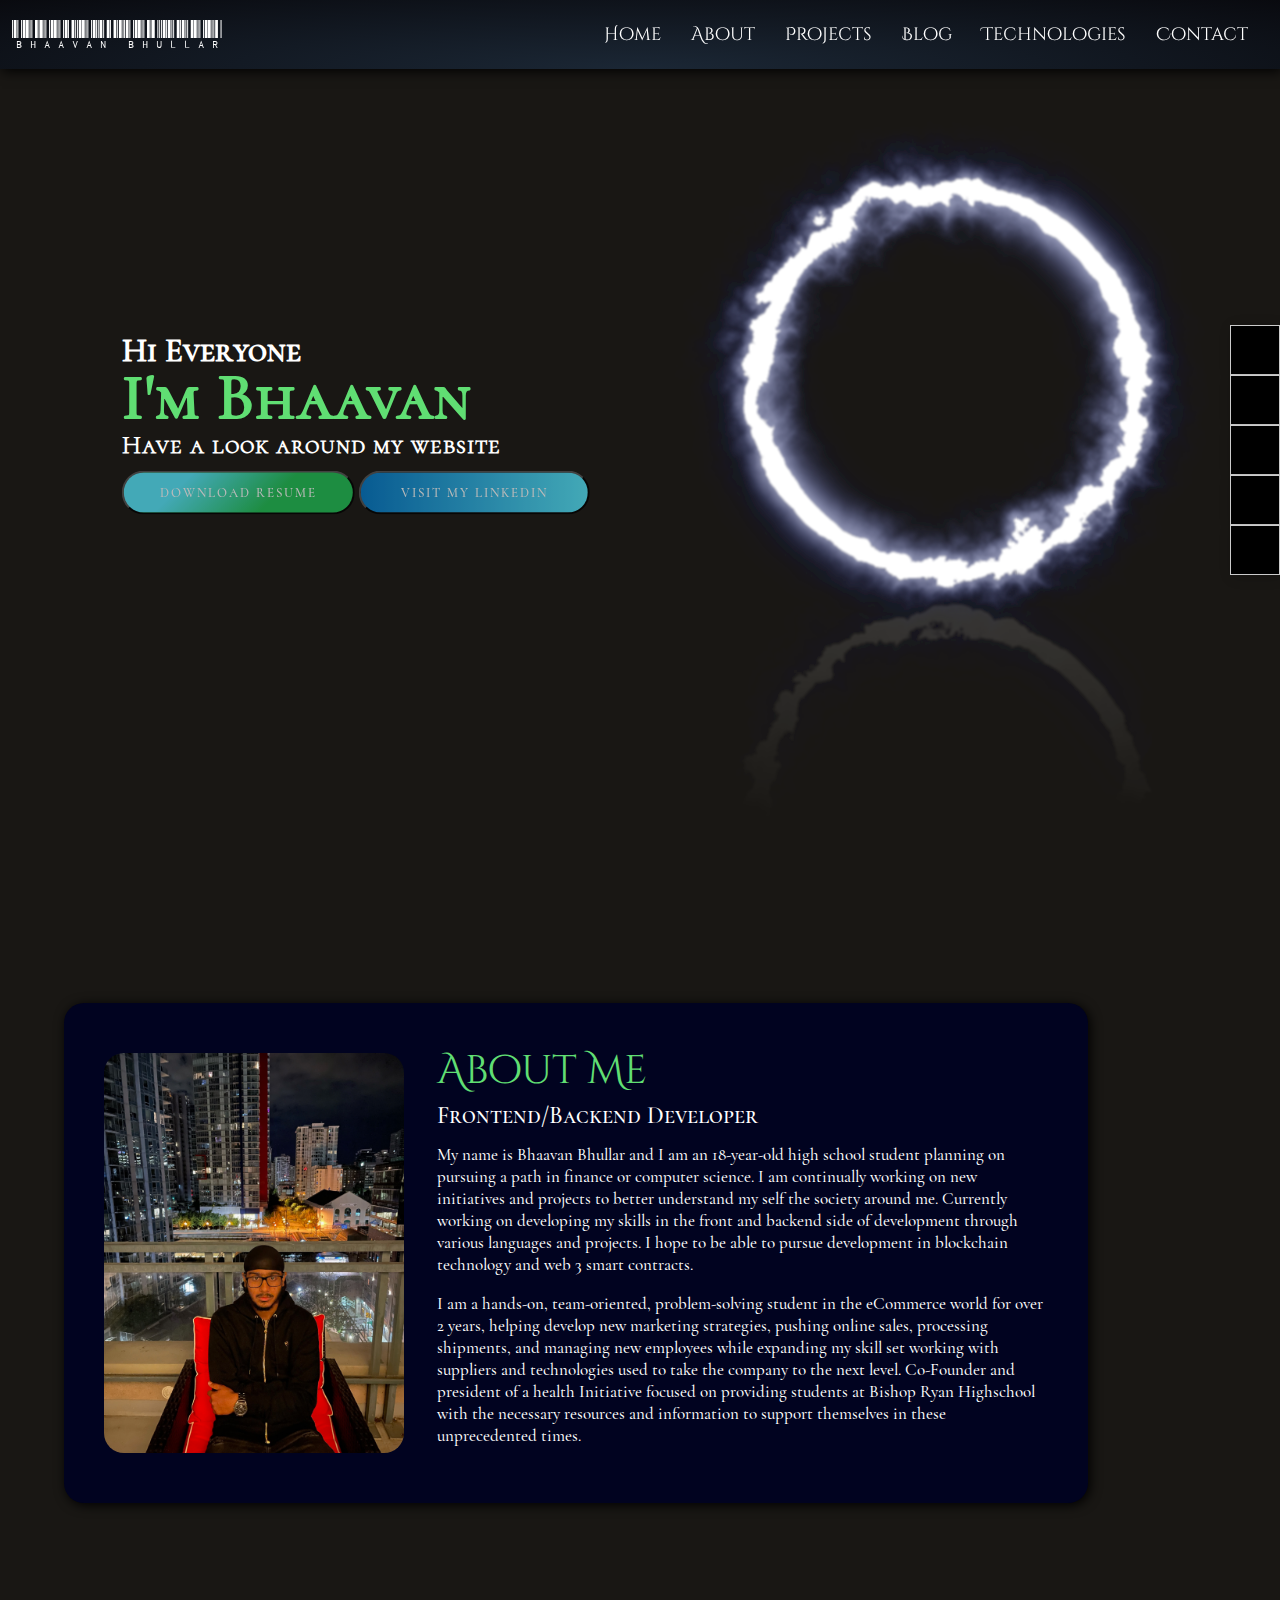
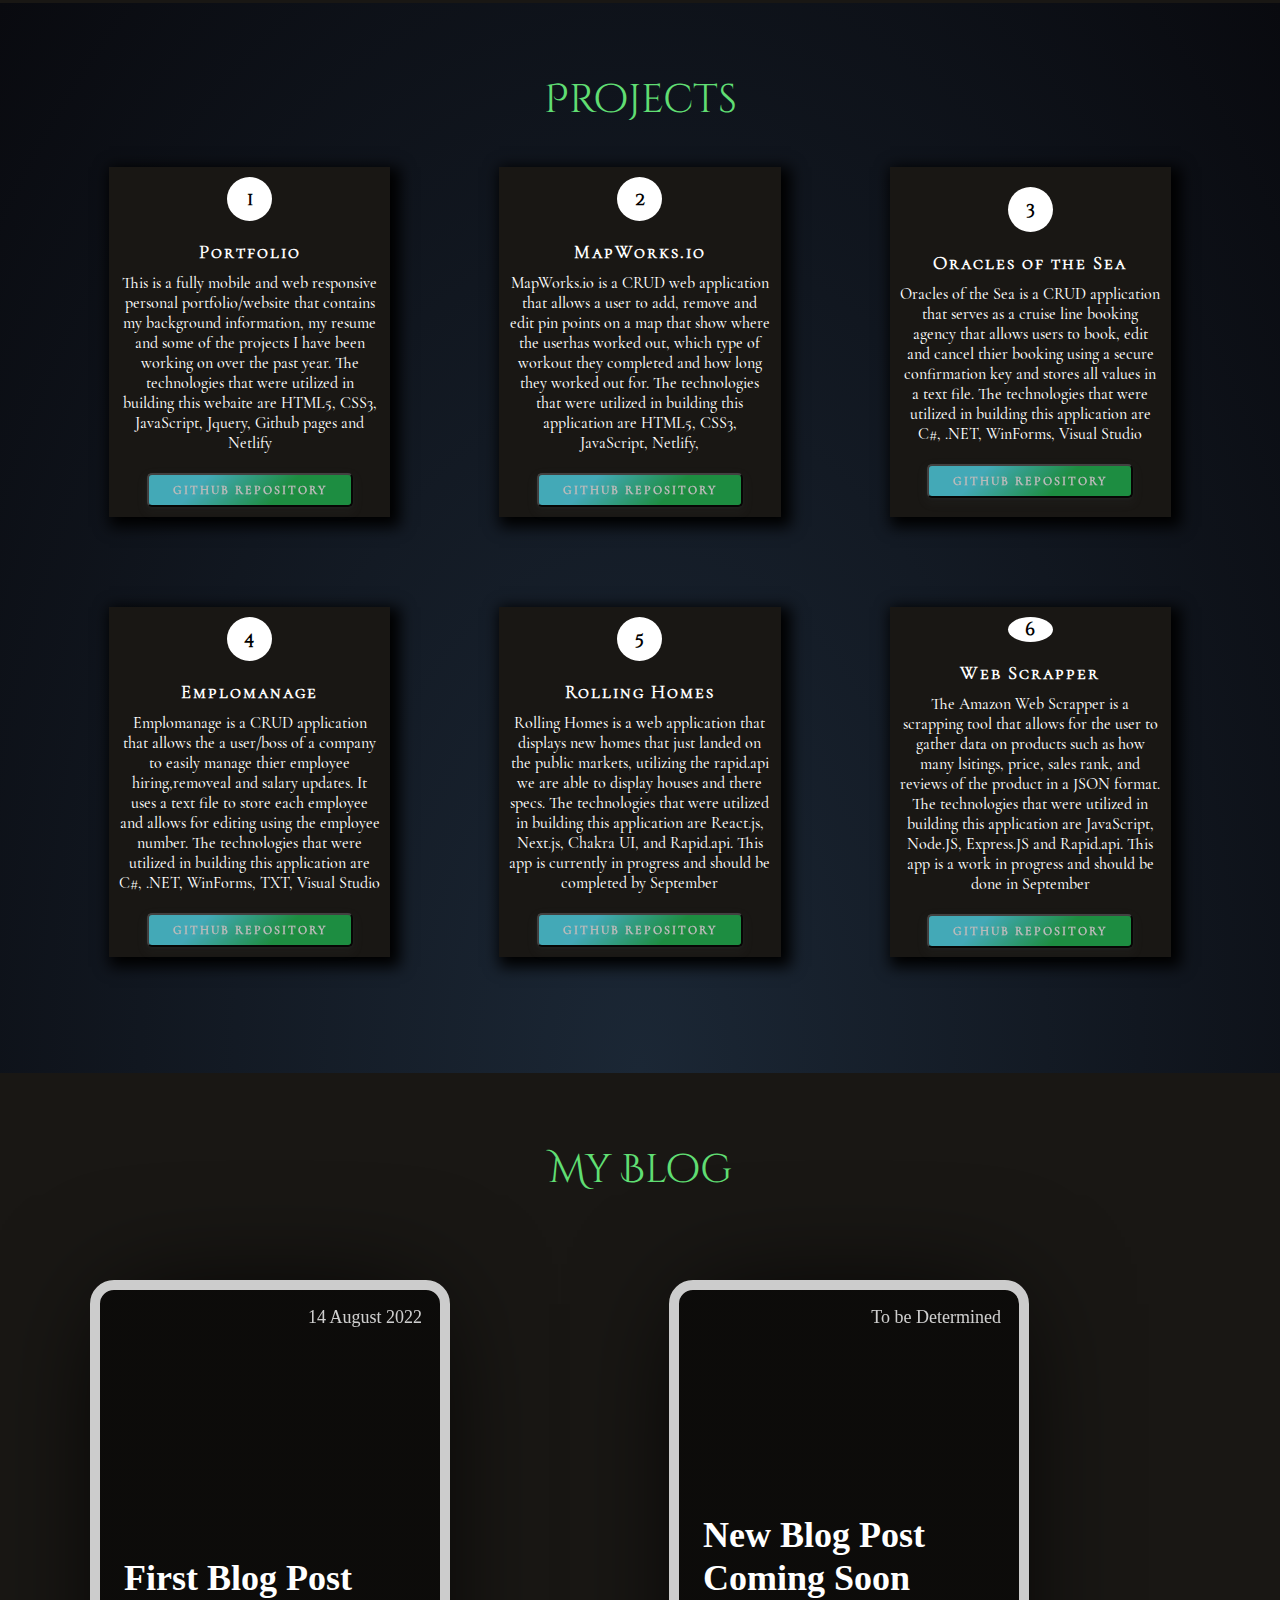
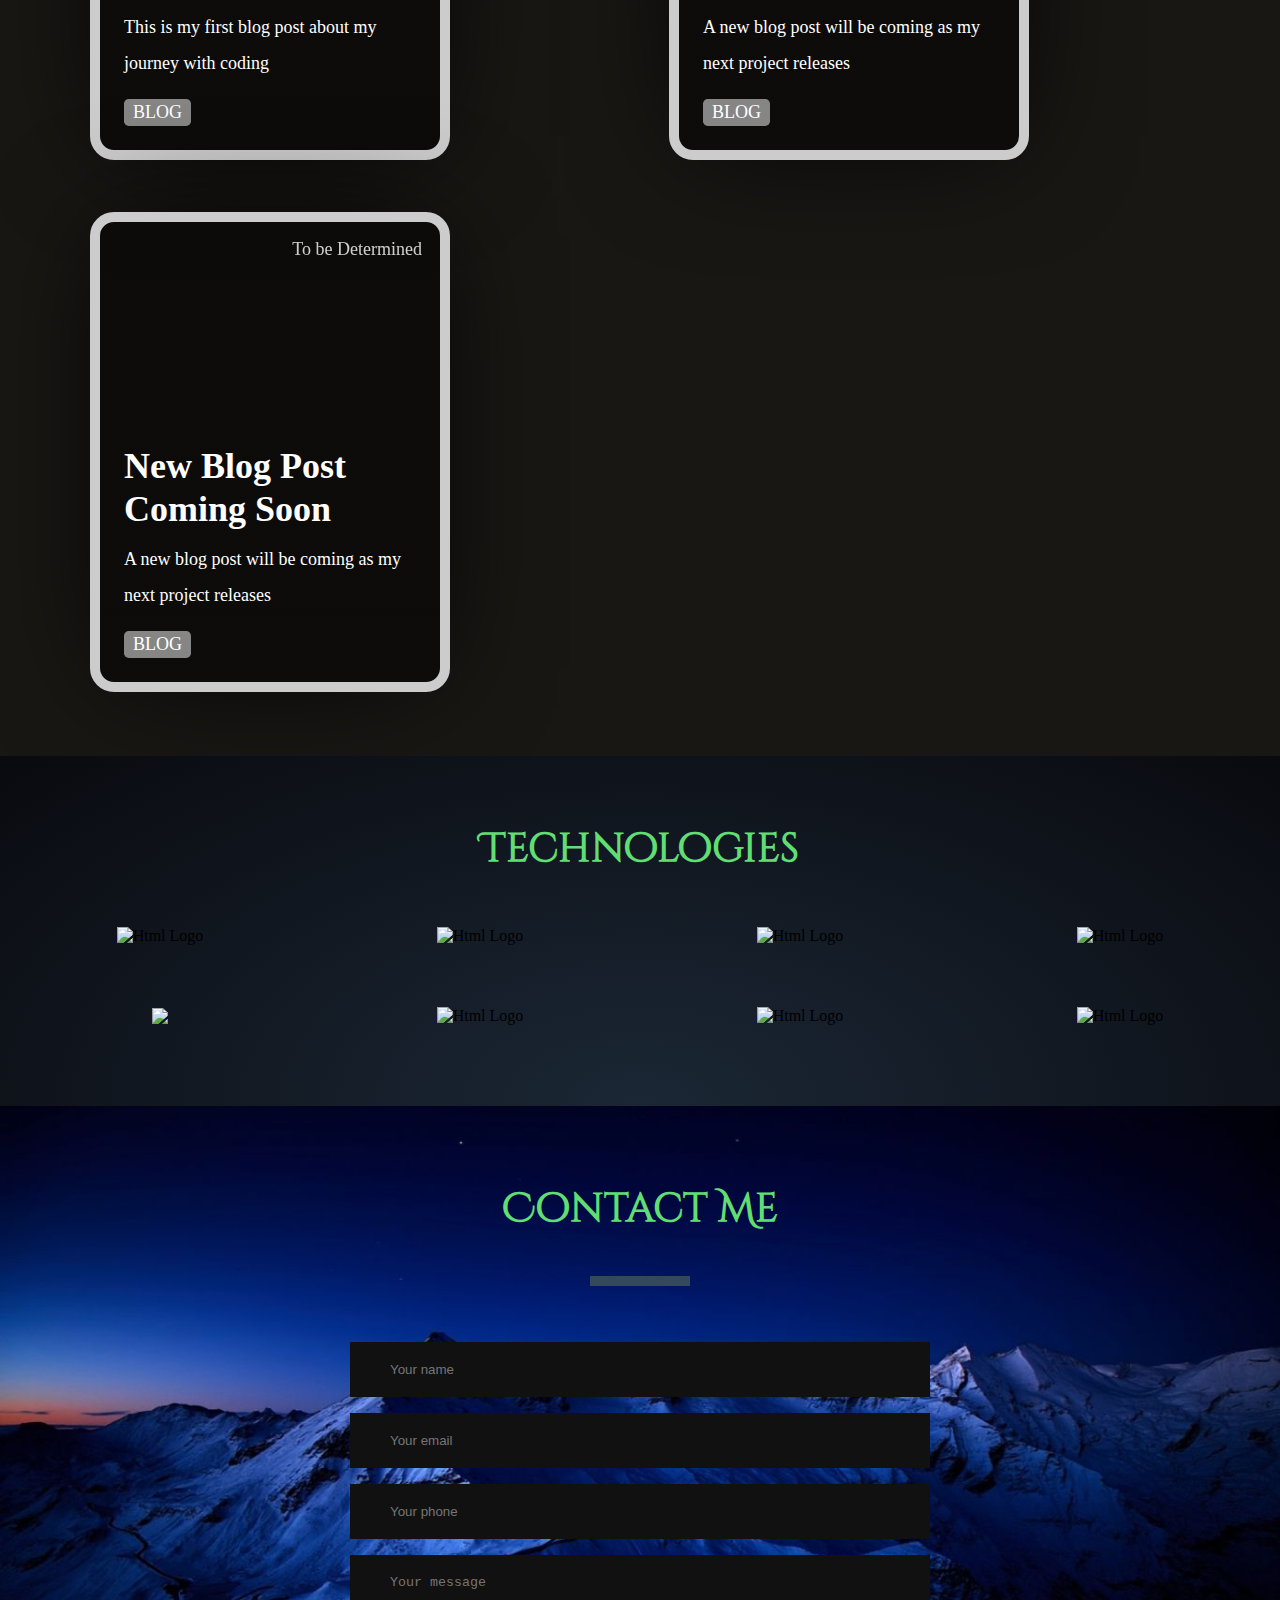
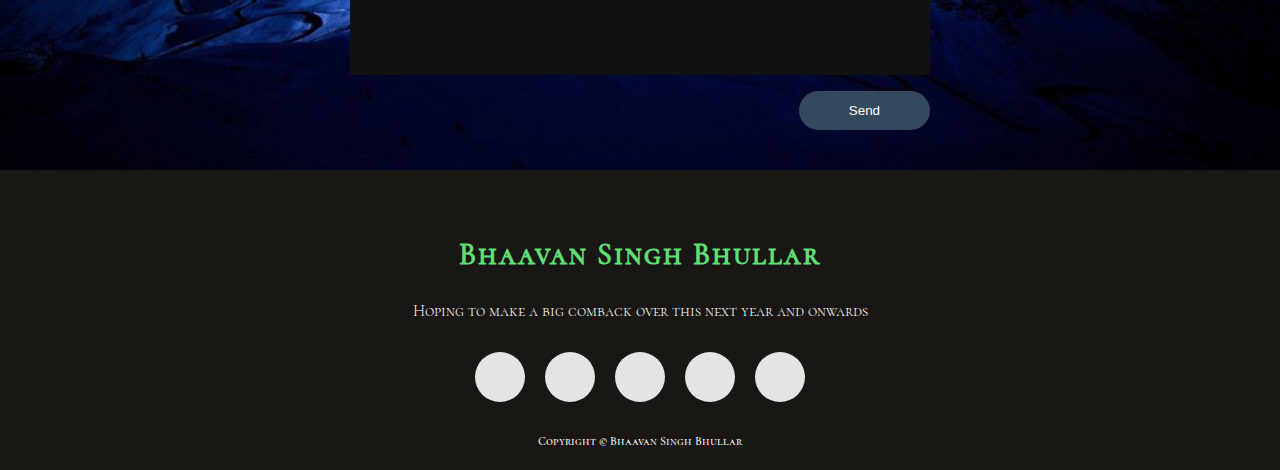
==== index.html @ 711f9aee "Add files via upload" ====
<!DOCTYPE html>
<html lang="en"> 
    <head>
        <meta charset="utf-8">
        <meta http-equiv="X-UA-Compatible" content="IE-edge">
        <meta name="viewport" content="width=device-width, intial-scale=1.0">
        <title>Personal Portfolio</title>
        <link rel="stylesheet"  href="style.css">
        <script src="https://kit.fontawesome.com/c8e4d183c2.js"
            crossorigin="anonymous">
        </script>
    </head>

    <body>
            <section id="main" class= "mainpage">
                <nav class="header-nav-bar">
                    <a href="#" class="Headname">Bhaavan Bhullar</a>
                    <ul>
                        <li class="header-home"><a href="#main">Home</a></li>
                        <li class="header-About"><a href="#aboutme2">About</a></li>
                        <li class="header-projects"><a href="#projects">Projects</a></li>
                        <li class="blog"><a href="#blog-header">Blog</a></li>
                        <li class="header-contact"><a href="#languages">Technologies</a></li>
                        <li class="header-contact"><a href="#contact">Contact</a></li> 
                        
                    </ul>
                    <div class="toggle"></div>
                    
                </nav>
            <div class="headpage_background">
                <div class="text-container">
                    <p>Hi Everyone</p>
                    <p>I'm Bhaavan</p>
                    <p>Have a look around my website</p>
                    <a href=https://drive.google.com/file/d/1iD_kU_fPVTwkPxlIpNM1AI8A-RPRVM4U/view?usp target="_blank"><button class="resume-button">Download Resume</button></a>
                    <a href="https://www.linkedin.com/in/bhaavan-bhullar/" target="_blank"><button class="ecommerce">Visit My Linkedin</button></a>
                    <script type="text/javascript">
                        const buttons = document.querySelectorAll('ecommerce');
                        buttons.forEach(btn=>{
                            btn.addEventListener('click', function(e){
                                let x = e.clientX-e.target.offsetLeft;
                                let y = e.clientY-e.target.offsetTop;

                                let ripples = document.createElement('span');
                                ripples.style.left = x + 'px';
                                ripples.style.top = y + 'px';
                                this.appendChild(ripples);

                                setTimeout(() => {
                                ripples.remove()
                                },1000);
                            })
                        })
                    </script>
                </div>
            </div>
                <div class="ringoffire">
                    <div class="circle"></div>
                    <svg>
                        <filter id="wavy">
                            <feTurbulence x="0" y="0" baseFrequency="0.009" numOctaves="5" seed="2">
                                <animate attributeName= "baseFrequency" dur="60s" values="0.02;0.005;0.02" repeatCount="indefinite">
                            </feTurbulence>
                            <feDisplacementMap in="SourceGraphic" scale="30"></feDisplacementMap>
                        </filter>
                    </svg>
                </div>
            </section>
            <div id="aboutme2">
            <div id="aboutme" class="about-me-background">
                <div class="about-me-container">
                    <img class="personal-picture" src="pictures/About_Me_Picture.JPG">
                    <div class="about-me-text">
                        <p class="about-me-heading">About Me</p>
                        <p class="about-me-subheading">Frontend/Backend Developer</p>
                        <p class="about-me-text">My name is Bhaavan Bhullar and I am an 18-year-old high school student planning on pursuing a path in finance or computer science. I am continually working on new initiatives and projects to better understand my self the society around me. Currently working on developing my skills in the front and backend side of development through various languages and projects. I hope to be able to pursue development in blockchain technology and web 3 smart contracts.</p>
                        <p class="about-me-2">I am a hands-on, team-oriented, problem-solving student in the eCommerce world for over 2 years, helping develop new marketing strategies, pushing online sales, processing shipments, and managing new employees while expanding my skill set working with suppliers and technologies used to take the company to the next level. Co-Founder and president of a health Initiative focused on providing students at Bishop Ryan Highschool with the necessary resources and information to support themselves in these unprecedented times. </p>
                    </div>
                </div>
            </div>
            </div>
            <div id="projects" class="projects-background">
                <div class="projects-header">
                    <p class="projects">Projects</p>
                </div>
                <div class="container-1">
                    <div class="box-1">
                        <span>1</span>
                        <h3>Portfolio</h3>
                        <p>This is a fully mobile and web responsive personal portfolio/website that contains my background information, my resume and some of the projects I have been working on over the past year. The technologies that were utilized in building this webaite are HTML5, CSS3, JavaScript, Jquery, Github pages and Netlify</p>
                        <a href="https://github.com/Bhaavansi/BhaavanSingh" target="_blank"><button class="github-projects">Github Repository</button></a>
                    </div>
                    <div class="box-1">
                        <span>2</span>
                        <h3>MapWorks.io</h3>
                        <p>MapWorks.io is a CRUD web application that allows a user to add, remove and edit pin points on a map that show where the userhas worked out, which type of workout they completed and how long they worked out for. The technologies that were utilized in building this application are HTML5, CSS3, JavaScript, Netlify,</p>
                        <a href="https://github.com/Bhaavansi" target="_blank"><button class="github-projects">Github Repository</button></a>
                    </div>
                    <div class="box-1">
                        <span>3</span>
                        <h3>Oracles of the Sea</h3>
                        <p>Oracles of the Sea is a CRUD application that serves as a cruise line booking agency that allows users to book, edit and cancel thier booking using a secure confirmation key and stores all values in a text file. The technologies that were utilized in building this application are C#, .NET, WinForms, Visual Studio </p>
                        <a href="https://github.com/Bhaavansi/Cruise-Line-booking-agency" target="_blank"><button class="github-projects">Github Repository</button></a>
                    </div>
                </div>
                <div class="container-2">
                    <div class="box-2">
                        <span>4</span>
                        <h3>Emplomanage</h3>
                        <p>Emplomanage is a CRUD application that allows the a user/boss of a company to easily manage thier employee hiring,removeal and salary updates. It uses a text file to store each employee and allows for editing using the employee number. The technologies that were utilized in building this application are C#, .NET, WinForms, TXT, Visual Studio  </p>
                        <a href="https://github.com/Bhaavansi/EmploManage" target="_blank"><button class="github-projects">Github Repository</button></a>
                    </div>
                    <div class="box-2">
                        <span>5</span>
                        <h3>Rolling Homes</h3>
                            <p>Rolling Homes is a web application that displays new homes that just landed on the public markets, utilizing the rapid.api we are able to display houses and there specs. The technologies that were utilized in building this application are React.js, Next.js, Chakra UI, and Rapid.api. This app is currently in progress and should be completed by September  </p>
                        <a href="https://github.com/Bhaavansi" target="_blank"><button class="github-projects">Github Repository</button></a>
                    </div>
                    <div class="box-2">
                        <span>6</span>
                        <h3>Web Scrapper</h3>
                        <p>The Amazon Web Scrapper is a scrapping tool that allows for the user to gather data on products such as how many lsitings, price, sales rank, and reviews of the product in a JSON format. The technologies that were utilized in building this application are JavaScript, Node.JS, Express.JS and Rapid.api. This app is a work in progress and should be done in September  </p>
                        <a href="https://github.com/Bhaavansi" target="_blank"><button class="github-projects">Github Repository</button></a>
                    </div>
                </div>
            </div>

            <div class="cards-title">
                <p class="cards-header" id="blog-header">My Blog</p>
            </div>
            <section class="cards-wrapper">
                <div class="card-grid-space">
                  <div class="num"></div>
                  <a class="card" href="pages/Blog.html" target="_blank" style="--bg-img: url(https://images1-focus-opensocial.googleusercontent.com/gadgets/proxy?container=focus&resize_w=1500&url=https://codetheweb.blog/assets/img/posts/html-syntax/cover.jpg)">
                    <div>
                      <h1>First Blog Post</h1>
                      <p>This is my first blog post about my journey with coding</p>
                      <div class="date">14 August 2022</div>
                      <div class="tags">
                        <div class="tag">BLOG</div>
                      </div>
                    </div>
                  </a>
                </div>
                <div class="card-grid-space">
                  <div class="num"></div>
                  <a class="card" href="pages/Blog.html" target="_blank" style="--bg-img: url('https://images1-focus-opensocial.googleusercontent.com/gadgets/proxy?container=focus&resize_w=1500&url=https://codetheweb.blog/assets/img/posts/basic-types-of-html-tags/cover.jpg')">
                    <div>
                      <h1>New Blog Post Coming Soon</h1>
                      <p>A new blog post will be coming as my next project releases</p>
                      <div class="date">To be Determined</div>
                      <div class="tags">
                        <div class="tag">BLOG</div>
                      </div>
                    </div>
                  </a>
                </div>
                <div class="card-grid-space">
                  <div class="num"></div>
                  <a class="card" href="pages/Blog.html" target="_blank" style="--bg-img: url('https://images1-focus-opensocial.googleusercontent.com/gadgets/proxy?container=focus&resize_w=1500&url=https://codetheweb.blog/assets/img/posts/links-images-about-file-paths/cover.jpg')">
                    <div>
                      <h1>New Blog Post Coming Soon</h1>
                      <p>A new blog post will be coming as my next project releases</p>
                      <div class="date">To be Determined</div>
                      <div class="tags">
                        <div class="tag">BLOG</div>
                      </div>
                    </div>
                  </a>
                </div>
                <!-- https://images.unsplash.com/photo-1520839090488-4a6c211e2f94?ixlib=rb-0.3.5&ixid=eyJhcHBfaWQiOjEyMDd9&s=38951b8650067840307cba514b554ba5&auto=format&fit=crop&w=1350&q=80 -->
                
            </section>
           
            <section id="languages"> 
                <div class="container">
                    <div class="row">
                        <h1 class="section_title">Technologies</h1>
                        <div class="language_list">
                            <div class="language">
                                <figure class="language_img_wrapper">
                                    <img src="https://upload.wikimedia.org/wikipedia/commons/thumb/3/38/HTML5_Badge.svg/240px-HTML5_Badge.svg.png" alt="Html Logo" class="language_img">
                                </figure>
                                <span class="language_name">HTML</span>
                            </div>
                            <div class="language">
                                <figure class="language_img_wrapper">
                                    <img src="https://cdn.iconscout.com/icon/free/png-256/css-131-722685.png" alt="Html Logo" class="language_img">
                                </figure>
                                <span class="language_name">CSS</span>
                            </div>
                            <div class="language">
                                <figure class="language_img_wrapper">
                                    <img src="https://cdn.iconscout.com/icon/free/png-256/javascript-1-225993.png" alt="Html Logo" class="language_img">
                                </figure>
                                <span class="language_name">JAVASCRIPT</span>
                            </div>
                            <div class="language">
                                <figure class="language_img_wrapper">
                                    <img src="https://cdn.iconscout.com/icon/free/png-256/react-3-1175109.png" alt="Html Logo" class="language_img">
                                </figure>
                                <span class="language_name">REACT</span>
                            </div>
                            <div class="language">
                                <figure class="language_img_wrapper">
                                    <img src="https://cdn.iconscout.com/icon/free/png-256/python-2-226051.png"class="language_img">
                                </figure>
                                <span class="language_name">PYTHON</span>
                            </div>
                            <div class="language">
                                <figure class="language_img_wrapper">
                                    <img src="https://cdn.iconscout.com/icon/free/png-256/csharp-1-1175241.png" alt="Html Logo" class="language_img">
                                </figure>
                                <span class="language_name">C#</span>
                            </div>
                            <div class="language">
                                <figure class="language_img_wrapper">
                                    <img src="https://cdn.iconscout.com/icon/free/png-256/wordpress-1-226061.png" alt="Html Logo" class="language_img">
                                </figure>
                                <span class="language_name">WORDPRESS</span>
                            </div>
                            <div class="language">
                                <figure class="language_img_wrapper">
                                    <img src="https://cdn.iconscout.com/icon/premium/png-256-thumb/sql-file-2694551-2246328.png" alt="Html Logo" class="language_img">
                                </figure>
                                <span class="language_name">SQL</span>
                            </div>
                        </div>
                    </div>
                </div>
            </section>
            <div id="contact" class="contact-section">
                <h1>Contact Me</h1>
                <div class="border"></div>
                <form class="contact-form"  action="https://formsubmit.co/contactbhaavan@gmail.com" method="POST">
                  <input type="text" class="contact-form-text" name = "Name" placeholder="Your name">
                  <input type="email" class="contact-form-text" name = "Email" placeholder="Your email">
                  <input type="hidden" name="_next" value="https://bhaavansingh.me/pages/thanks.html"><!--------------------------->
                  <input type="text" class="contact-form-text" name = "Phone Number" placeholder="Your phone">
                  <textarea class="contact-form-text" name = "text" placeholder="Your message"></textarea>
                  <button type="submit" class="contact-form-btn" value="Send">Send</button>
                  
                </form>
            </div>
            <footer class="lastsection">
                <p>Bhaavan Singh Bhullar</p>
                <p>Hoping to make a big comback over this next year and onwards</p>

                    <div class="social_icons">
                        <a href="https://www.linkedin.com/in/bhaavan-bhullar-352b4620a/" target="_blank"><i class="fab fa-linkedin"></i></a>
                        <a href="https://github.com/Bhaavansi"target="_blank"><i class="fab fa-github"></i></a>
                        <a href="https://www.instagram.com/bhaavan.si/?hl=en"target="_blank"><i class="fab fa-instagram"></i></a>
                        <a href="https://twitter.com/bhaavan_bhullar"target="_blank"><i class="fab fa-twitter"></i></a>
                        <a href="https://www.facebook.com/Bhaavan.si/"target="_blank"><i class="fab fa-facebook"></i></a>
                    </div>
                    <p class="copyright" >Copyright &copy Bhaavan Singh Bhullar</p>
                    <div class="social">
                        <a href="https://www.linkedin.com/in/bhaavan-bhullar-352b4620a/"target="_blank"><i class="fab fa-linkedin"></i></a>
                        <a href="https://github.com/Bhaavansi"target="_blank"><i class="fab fa-github"></i></a>
                        <a href="https://www.instagram.com/bhaavan.si/?hl=en"target="_blank"><i class="fab fa-instagram"></i></a>
                        <a href="https://twitter.com/bhaavan_bhullar"target="_blank"><i class="fab fa-twitter"></i></a>
                        <a href="https://www.facebook.com/Bhaavan.si/"target="_blank"><i class="fab fa-facebook"></i></a>

                    </div>
            </footer>
            <!-------------jquery------------------->
            <script type="text/javascript" src="jquery.js"></script>
            <script type="text/javascript">
                $(document).ready(function(){
                    $('.toggle').click(function(){
                        $('.toggle').toggleClass('active')
                        $('.header-nav-bar').toggleClass('active')
                    })
                })
            </script>
    </body>


</html>
---- style.css ----
@font-face {
  src: url(fonts/Wallpoet-Regular.ttf);
  font-family: wallpoet;
}
@font-face {
  font-family: libre;
  src: url(fonts/LibreBarcode39Text-Regular.ttf);
}
@font-face {
  font-family: cinzel;
  src: url(fonts/CinzelDecorative-Regular.ttf);
}
@font-face {
  font-family: cormo;
  src: url(fonts/CormorantSC-Medium.ttf);
}
@font-face {
  font-family: cormol;
  src: url(fonts/CormorantSC-Light.ttf);
}
@font-face {
  font-family: cormog;
  src: url(fonts/CormorantGaramond-Medium.ttf);
}
html {
  scroll-behavior: smooth;
}
body {
  margin: 0;
  padding: 0;
  width: 100%;
  overflow-x: hidden;
}

.mainpage {
  width: 100%;
  height: 120vh;
  color: white;
  background-color: rgb(34, 52, 174);
  background-image: linear-gradient(
    315deg,
    rgb(34, 52, 174) 0%,
    rgb(25, 23, 20) 74%
  );
  background-size: 400% 400%;
  position: relative;
  animation: change 7.5s ease-in-out infinite;
}
section {
  position: relative;
}

@keyframes change {
  0% {
    background-position: 0 50%;
  }
  50% {
    background-position: 100% 50%;
  }
  100% {
    background-position: 0% 50%;
  }
}

ul {
  list-style: none;
}

a {
  text-decoration: none;
}

.header-nav-bar {
  display: flex;
  justify-content: space-between;
  align-items: center;
  box-shadow: rgb(0, 0, 0) 2px 2px 12px;
  position: fixed;
  width: 100%;
  z-index: 1;
  background: radial-gradient(
    at center bottom,
    rgb(27, 39, 53) 0%,
    rgb(9, 10, 15) 100%
  );
  padding: 2px;
}

.header-nav-bar ul {
  display: flex;
  padding: 0;
  margin: 0;
}

.header-nav-bar ul li {
  margin-top: 20px;
  margin-bottom: 20px;
  margin-right: 30px;
  font-family: cinzel;
  color: white;
  font-size: 18px;
  font-weight: 100;
  position: relative;
}

.header-nav-bar ul li a {
  color: white;
  transition: 0.5s;
}
.header-nav-bar ul li a:hover {
  color: rgb(96, 222, 115);
}

.header-nav-bar ul li a:before {
  content: "";
  position: absolute;
  top: 0;
  left: 0;
  width: 100%;
  height: 100%;
}
.toggle {
  display: none;
}
.Headname {
  color: white;
  font-family: libre;
  padding-left: 10px;
  font-size: 30px;
}

.headpage_background {
  background-color: white;
}

.text-container p:nth-child(1) {
  font-family: cormo;
  font-size: 33px;
  font-weight: bold;
  color: white;
}

.text-container p:nth-child(2) {
  font-family: cormo;
  font-size: 65px;
  font-weight: bold;
  color: rgb(96, 222, 115);
  letter-spacing: 1px;
}
.text-container p:nth-child(3) {
  font-family: cormol;
  font-size: 25px;
  font-weight: bold;
  color: white;
  letter-spacing: 1px;
}
.text-container p {
  line-height: 2px;
  margin: 45px 0px 25px;
}

.text-container {
  position: absolute;
  left: 15%;
  top: 35%;
  transform: translate(-15%, -35%);
}
.resume-button {
  position: relative;
  color: rgb(255, 255, 255);
  font-family: cormo;
  text-transform: uppercase;
  font-size: 13px;
  letter-spacing: 2px;
  background-color: rgb(32, 191, 85);
  background-image: linear-gradient(
    315deg,
    rgb(32, 191, 85) 35%,
    rgb(85, 231, 252) 74%
  );
  cursor: pointer;
  opacity: 0.7;
  padding: 12px 36px;
  margin: 0px;
  text-decoration: none;
  border-radius: 70px;
  overflow: hidden;
  transition: all 1s ease 0s;
}

.ecommerce {
  position: relative;
  color: rgb(255, 255, 255);
  font-family: cormo;
  text-transform: uppercase;
  font-size: 13px;
  letter-spacing: 2px;
  cursor: pointer;
  opacity: 0.7;
  padding: 12px 40px;
  margin: 0px;
  text-decoration: none;
  border-radius: 70px;
  background: linear-gradient(90deg, rgb(1, 120, 200), rgb(85, 231, 252));
  overflow: hidden;
  transition: all 1s ease 0s;
}
.resume-button:hover {
  opacity: 1;
  transition: all 1.5s ease 0s;
  background: linear-gradient(90deg, rgb(1, 98, 200), rgb(85, 231, 252));
}
.ecommerce:hover {
  opacity: 1;
  background-color: rgb(32, 191, 85);
  background-image: linear-gradient(
    315deg,
    rgb(32, 191, 85) 35%,
    rgb(85, 231, 252) 74%
  );
  transition: all 1.5s ease 0s;
}

@keyframes animate {
  0% {
    width: 0px;
    height: 0px;
    opacity: 0.5;
  }
  100% {
    width: 500px;
    height: 500px;
    opacity: 0;
  }
}
button:active {
  transform: scale(1.1);
}

.ringoffire {
  overflow-x: hidden;
  right: 35%;
  top: 10%;
  transform: translate(50%, 10%);
}

.circle {
  position: relative;
  width: 600px;
  height: 600px;
  filter: url(#wavy) blur(1px);
}

.circle:before {
  content: "";
  position: absolute;
  top: 100px;
  left: 100px;
  right: 100px;
  bottom: 100px;
  box-shadow: rgb(34, 52, 174) 0px 0px 50px, rgb(34, 52, 174) 0px 0px 50px inset;
  -webkit-box-reflect: below 30px
    linear-gradient(transparent, transparent, rgba(0, 0, 0, 0.133));
  border-width: 20px;
  border-style: solid;
  border-color: rgb(255, 255, 255);
  border-image: initial;
  border-radius: 50%;
  animation: 5s linear 0s infinite normal none running animate;
}

.circle:after {
  content: "";
  position: absolute;
  top: 100px;
  left: 100px;
  right: 100px;
  bottom: 100px;
  box-shadow: white 0px 0px 25px, white 0px 0px 35px inset;
  border-width: 20px;
  border-style: solid;
  border-color: rgb(255, 255, 255);
  border-image: initial;
  border-radius: 50%;
}

@keyframes animate {
  0% {
    box-shadow: 0 0 50px #2234ae, inset 0 0 50px #2234ae;
    filter: hue-rotate(0deg);
  }
  20% {
    box-shadow: 0 0 40px #2234ae, inset 0 0 40px #2234ae;
  }
  40% {
    box-shadow: 0 0 60px #2234ae, inset 0 0 60px #2234ae;
  }
  60% {
    box-shadow: 0 0 80px #2234ae, inset 0 0 80px #2234ae;
  }
  80% {
    box-shadow: 0 0 100px #2234ae, inset 0 0 100px #2234ae;
  }
  100% {
    box-shadow: 0 0 50px #2234ae, inset 0 0 50px #2234ae;
    filter: hue-rotate(360deg);
  }
}

svg {
  width: 0%;
  height: 0%;
}

.about-me-background {
  width: 100%;
  height: 600px;
  background: rgb(25, 23, 20);
}

.about-me-container {
  width: 80%;
  height: 500px;
  box-shadow: rgb(0, 0, 0) 2px 2px 12px;
  display: flex;
  position: relative;
  justify-content: space-evenly;
  align-items: center;
  background: rgb(1, 3, 32);
  border-radius: 20px;
  margin: -6% 30% 20px 5%;
}
.personal-picture {
  height: 400px;
  width: 300px;
  border-radius: 20px;
  margin: auto auto auto 40px;
}
@import url("https://fonts.googleapis.com/css2?family=EB+Garamond&display=swap");
.about-me-heading {
  color: rgb(96, 222, 115);
  font-size: 40px;
  line-height: 50%;
  font-family: cinzel;
  margin: 3% 2%;
}

.about-me-subheading {
  color: rgb(255, 255, 255);
  margin-bottom: 0px;
  margin-left: 2%;
  font-size: 24px;
  font-family: cormo;
}

.about-me-text {
  color: white;
  margin-left: 2%;
  padding-right: 0px;
  margin-right: 20px;
  font-size: 17px;
  line-height: 22px;
  font-family: cormog;
}
.about-me-2 {
  color: rgb(255, 255, 255);
  margin-top: 2%;
  margin-left: 2%;
  padding-right: 0px;
  margin-right: 20px;
  font-size: 17px;
  font-family: cormog;
}

.projects-background {
  height: 1070px;
  position: relative;
  margin-bottom: 0%;
  background: radial-gradient(
    at center bottom,
    rgb(27, 39, 53) 0%,
    rgb(9, 10, 15) 100%
  );
  padding: 0%;
}

.projects {
  color: rgb(96, 222, 115);
  margin-top: 0%;
  padding-top: 70px;
  font-family: cinzel;
  font-size: 40px;
  text-align: center;
}
.container-1 {
  display: flex;
  justify-content: space-evenly;
}
.container-1 div {
  color: white;
  padding: 10px;
  background-color: #191714;
  height: 350px;
  box-shadow: 5px 5px 14px 5px rgb(0 0 0);
}
.box-1 {
  width: 22%;
  background-size: cover;
  display: flex;
  align-items: center;
  justify-content: center;
  flex-direction: column;
}
.container-2 {
  display: flex;
  justify-content: space-evenly;
  margin-top: 90px;
}
.container-2 div {
  color: white;
  background-color: rgb(25, 23, 20);
  height: 350px;
  box-shadow: rgb(0, 0, 0) 5px 5px 14px 5px;
  padding: 10px;
}
.box-2 {
  width: 22%;
  display: flex;
  align-items: center;
  justify-content: center;
  flex-direction: column;
}

.box-1 span {
  width: 45px;
  height: 45px;
  font-family: cinzel;
  display: flex;
  justify-content: center;
  align-items: center;
  font-weight: bold;
  font-size: 18px;
  color: black;
  margin-bottom: 10px;
  border-radius: 50%;
  background: white;
}

.box-2 span {
  width: 45px;
  height: 45px;
  font-family: cinzel;
  display: flex;
  justify-content: center;
  align-items: center;
  font-weight: bold;
  font-size: 18px;
  color: black;
  margin-bottom: 10px;
  border-radius: 50%;
  background: white;
}
.box-1 h3 {
  margin-top: 10px;
  font-family: cormol;
  letter-spacing: 2px;
  margin-bottom: 0px;
}
.box-2 h3 {
  margin-top: 10px;
  margin-bottom: 0px;
  font-family: cormol;
  letter-spacing: 2px;
}
.box-1 p {
  font-size: 16px;
  font-family: cormog;
  text-align: center;
  margin: 10px 0px 20px;
}

.box-2 p {
  font-size: 16px;
  font-family: cormog;
  text-align: center;
  margin: 10px 0px 20px;
}
.github-projects {
  align-items: center;
  color: rgb(255, 255, 255);
  text-transform: uppercase;
  font-size: 12px;
  font-family: cormo;
  font-weight: 700;
  letter-spacing: 2px;
  background-color: rgb(32, 191, 85);
  background-image: linear-gradient(
    315deg,
    rgb(32, 191, 85) 35%,
    rgb(85, 231, 252) 74%
  );
  position: relative;
  text-align: center;
  box-sizing: border-box;
  cursor: pointer;
  height: 34px;
  opacity: 0.7;
  padding: 8px 24px;
  margin: 0px;
  text-decoration: none;
  border-radius: 5px;
  transition: all 1s ease 0s;
}

.github-projects:hover {
  color: white;
  opacity: 1;
  background: linear-gradient(90deg, rgb(1, 98, 200), rgb(85, 231, 252));
  transition: all 1.5s ease 0s;
}

.github-projects:active {
  box-shadow: 0 4px 4px 0 rgba(255, 255, 255, 0.3),
    0 8px 12px 6px rgb(60 64 67 / 15%);
  outline: none;
  transition: all ease 0.5s;
}

.github-projects:focus {
  outline: none;
  border: 4px solid white;
}

.github-projects:not(:disabled) {
  box-shadow: rgba(60, 64, 67, 0.3) 0 1px 3px 0,
    rgba(60, 64, 67, 0.15) 0 4px 8px 3px;
}

.github-projects:not(:disabled):hover {
  box-shadow: rgba(60, 64, 67, 0.3) 0 2px 3px 0,
    rgba(60, 64, 67, 0.15) 0 6px 10px 4px;
}

.github-projects:not(:disabled):focus {
  box-shadow: rgba(60, 64, 67, 0.3) 0 1px 3px 0,
    rgba(60, 64, 67, 0.15) 0 4px 8px 3px;
}

.github-projects:not(:disabled):active {
  box-shadow: rgba(60, 64, 67, 0.3) 0 4px 4px 0,
    rgba(60, 64, 67, 0.15) 0 8px 12px 6px;
}

.github-projects:disabled {
  box-shadow: rgba(60, 64, 67, 0.3) 0 1px 3px 0,
    rgba(60, 64, 67, 0.15) 0 4px 8px 3px;
}
/*----------------------------------------------------------------------------------------------------------------------------------------*/
.cards-title {
  background: #191714;
  margin: 0%;
}
.cards-header {
  margin: 0;
  text-align: center;
  color: rgb(96, 222, 115);
  font-family: cinzel;
  font-size: 40px;
  padding-top: 70px;
}

@import url("https://fonts.googleapis.com/css?family=Heebo:400,700|Open+Sans:400,700");

:root {
  --color: #3c3163;
  --transition-time: 0.5s;
}

* {
  box-sizing: border-box;
}

a {
  color: inherit;
}

.cards-wrapper {
  display: grid;
  justify-content: center;
  align-items: center;
  grid-template-columns: 1fr 1fr 1fr;
  grid-gap: 2rem;
  padding: 4rem;
  margin: 0 auto;
  padding-left: 90px;
  background: #191714;
}

.card {
  font-family: "Heebo";
  --bg-filter-opacity: 0.5;
  background-image: linear-gradient(
      rgba(0, 0, 0, var(--bg-filter-opacity)),
      rgba(0, 0, 0, var(--bg-filter-opacity))
    ),
    var(--bg-img);
  height: 20em;
  width: 15em;
  font-size: 1.5em;
  color: white;
  border-radius: 1em;
  padding: 1em;
  /*margin: 2em;*/
  display: flex;
  align-items: flex-end;
  background-size: cover;
  background-position: center;
  box-shadow: 0 0 5em -1em black;
  transition: all, var(--transition-time);
  position: relative;
  overflow: hidden;
  border: 10px solid #ccc;
  text-decoration: none;
}

.card:hover {
  transform: rotate(0);
}

.card h1 {
  margin: 0;
  font-size: 1.5em;
  line-height: 1.2em;
}

.card p {
  font-size: 0.75em;
  font-family: "Open Sans";
  margin-top: 0.5em;
  line-height: 2em;
}

.card .tags {
  display: flex;
}

.card .tags .tag {
  font-size: 0.75em;
  background: rgba(255, 255, 255, 0.5);
  border-radius: 0.3rem;
  padding: 0 0.5em;
  margin-right: 0.5em;
  line-height: 1.5em;
  transition: all, var(--transition-time);
}

.card:hover .tags .tag {
  background: var(--color);
  color: white;
}

.card .date {
  position: absolute;
  top: 0;
  right: 0;
  font-size: 0.75em;
  padding: 1em;
  line-height: 1em;
  opacity: 0.8;
}

.card:before,
.card:after {
  content: "";
  transform: scale(0);
  transform-origin: top left;
  border-radius: 50%;
  position: absolute;
  left: -50%;
  top: -50%;
  z-index: -5;
  transition: all, var(--transition-time);
  transition-timing-function: ease-in-out;
}

.card:before {
  background: #ddd;
  width: 250%;
  height: 250%;
}

.card:after {
  background: white;
  width: 200%;
  height: 200%;
}

.card:hover {
  color: var(--color);
}

.card:hover:before,
.card:hover:after {
  transform: scale(1);
}

.card-grid-space .num {
  font-size: 3em;
  margin-bottom: 1.2rem;
  margin-left: 1rem;
}

.info {
  font-size: 1.2em;
  display: flex;
  padding: 1em 3em;
  height: 3em;
}

.info img {
  height: 3em;
  margin-right: 0.5em;
}

.info h1 {
  font-size: 1em;
  font-weight: normal;
}

/* Starting of the languages stack area */

.section_title {
  text-align: center;
  color: rgb(96, 222, 115);
  font-family: cinzel;
  font-size: 40px;
  margin-top: 20px;
  padding-top: 45px;
  margin-bottom: 20px;
}
.container {
  width: 100%;
  margin-top: 0%;
  padding-top: 1px;
  padding-bottom: 50px;
  background: radial-gradient(
    at center bottom,
    rgb(27, 39, 53) 0%,
    rgb(9, 10, 15) 100%
  );
}
.language_img {
  width: 100%;
  max-width: 1500px;
  transition: all 500ms ease;
}
.language .language_img:hover {
  filter: brightness(80%);
  opacity: 0.86;
  transform: scale(0.9);
}
.language {
  width: 25%;
  display: flex;
  justify-content: center;
  position: relative;
}
.language_name {
  color: white;
  font-size: 20px;
  font-family: cormol;
  position: absolute;
  bottom: 0px;
  transform: scale(0);
  opacity: 0;
  transition: all 400ms ease 0s;
}
.language:hover .language_name {
  transform: scale(1);
  opacity: 1;
}
.language_img_wrapper {
  display: flex;
  justify-content: center;
  align-items: center;
  padding: 15px 16px;
}

.language_list {
  display: flex;
  justify-content: center;
  width: 100%;
  flex-wrap: wrap;
}

.contact-section {
  background: url("pictures/mountains.jpg") no-repeat center;
  background-size: cover;
  padding: 40px 0;
}
.contact-section h1 {
  text-align: center;
  color: rgb(96, 222, 115);
  font-family: cinzel;
  font-size: 40px;
  padding-top: 10px;
}
.border {
  width: 100px;
  height: 10px;
  background: #34495e;
  margin: 40px auto;
}

.contact-form {
  max-width: 600px;
  margin: auto;
  padding: 0 10px;
  overflow: hidden;
}

.contact-form-text {
  display: block;
  width: 100%;
  box-sizing: border-box;
  margin: 16px 0;
  border: 0;
  background: #111;
  padding: 20px 40px;
  outline: none;
  color: #ddd;
  transition: 0.5s;
}
.contact-form-text:focus {
  box-shadow: 0 0 10px 4px #34495e;
}
textarea.contact-form-text {
  resize: none;
  height: 120px;
}
.contact-form-btn {
  float: right;
  border: 0;
  background: #34495e;
  color: #fff;
  padding: 12px 50px;
  border-radius: 20px;
  cursor: pointer;
  transition: 0.5s;
}
.contact-form-btn:hover {
  background: #2980b9;
  cursor: pointer;
}

.lastsection {
  height: 300px;
  background-color: #191714;
  padding-top: 1px;
  display: flex;
  flex-direction: column;
  justify-content: center;
  align-items: center;
  position: relative;
}

.lastsection p:nth-child(1) {
  padding-top: 0%;
  font-size: 30px;
  font-family: cormo;
  font-weight: bold;
  letter-spacing: 2px;
  color: rgb(96, 222, 115);
  line-height: 10px;
}
.lastsection p:nth-child(2) {
  font-size: 16px;
  width: 600px;
  text-align: center;
  color: white;
  font-family: cormol;
  line-height: 10px;
}

.social_icons a {
  width: 50px;
  height: 50px;
  display: flex;
  margin: 20px 10px;
  justify-content: center;
  align-items: center;
  background-color: #e6e3e3;
  border-radius: 50%;
  font-size: 20px;
}
.social_icons {
  display: flex;
}
.social_icons i,
.social i {
  color: black;
}
.social_icons a:hover {
  background-color: #174ea6;
  box-shadow: 2px 2px 12px rgba(0, 0, 0, 0.2);
  transition: all ease 0.5s;
}
.social_icons a:hover i,
.social a:hover i {
  color: #ffffff;
  transition: all ease 0.5s;
}

.copyright {
  color: white;
  font-size: 12px;
  font-family: cormo;
  position: absolute;
  left: 50%;
  bottom: 10px;
  transform: translateX(-50%);
}
.social {
  position: fixed;
  top: 50%;
  right: 0px;
  transform: translateY(-50%);
}
.social a {
  display: flex;
  justify-content: center;
  align-items: center;
  width: 50px;
  height: 50px;
  margin: 0px;
  padding: 0px;
  line-height: 0px;
  background-color: black;
  border: 1px solid #cbcbcb;
  box-shadow: 2px 2px 12px rgba(0, 0, 0, 0.2);
  cursor: pointer;
}
.social a:hover {
  background-color: #174ea6;
  transition: all ease 0.5s;
  cursor: pointer;
}
.social i {
  font-size: 20px;
  color: white;
}
@media (max-width: 1060px) {
  .about-me-container {
    width: 90%;
    border-radius: 10px;
  }
  .personal-picture {
    display: none;
  }
  .about-me-text {
    width: 460px;
    bottom: 50%;
  }
  .about-me-text p:nth-child(1) {
    font-size: 45px;
    padding-bottom: 15px;
  }
  .about-me-text p:nth-child(2) {
    font-size: 17px;
  }
  .about-me-text p:nth-child(3) {
    font-size: 15px;
    width: 460px;
    bottom: 50%;
  }
  .about-me-text p:nth-child(4) {
    font-size: 15px;
  }
}
@media (max-width: 1000px) {
  .html {
    box-sizing: border-box;
  }
  .ringoffire {
    display: none;
  }
  .container-1 {
    height: auto;
    text-align: center;
    padding: 2% 5% 0px;
  }
  .box-1 {
    flex-grow: 1;
    margin: 10px;
  }

  .container-2 {
    height: auto;
    text-align: center;
    padding: 2% 5% 0px;
    margin-top: 50px;
  }
  .box-2 {
    flex-grow: 1;
    margin: 10px;
  }
}

@media (max-width: 950px) {
  .toggle {
    display: block;
  }
  .header-nav-bar ul {
    margin: 0px;
    padding: 0px;
    flex-direction: column;
    background: linear-gradient(315deg, #2234ae 0%, #191714 74%);
    position: fixed;
    left: 0;
    top: 0;
    width: 100%;
    height: 100vh;
    box-sizing: border-box;
    display: flex;
    justify-content: center;
    align-items: center;
    z-index: 1;
    display: none;
  }

  .Headname {
    margin: 8px;
  }
  .toggle:hover {
    cursor: pointer;
  }
  .toggle:before {
    content: "\f0c9";
    font-family: fontAwesome;
    line-height: 30px;
    z-index: 1;
    margin: 30px;
    color: white;
  }
  .toggle.active::before {
    content: "\f00d";
    position: fixed;
    right: 6px;
    top: -18px;
  }
  .header-nav-bar.active ul {
    display: flex !important;
  }
}
@media (max-width: 880px) {
  .box-1 span {
    width: 35px;
    height: 35px;
    font-size: 16px;
  }
  .box-1 h3 {
    font-size: 18px;
  }
  .box-1 p {
    font-size: 14px;
  }
  .box-2 span {
    width: 35px;
    height: 35px;
    font-size: 16px;
  }
  .box-2 h3 {
    font-size: 18px;
  }
  .box-2 p {
    font-size: 14px;
  }
  .github-projects {
    font-size: 10px;
  }
}
@media (max-width: 800px) {
  .language {
    width: calc(100% / 3);
  }
}
@media (max-width: 770px) {
  .box-1 span {
    width: 35px;
    height: 35px;
    font-size: 14px;
  }
  .box-1 h3 {
    font-size: 16px;
  }
  .box-1 p {
    font-size: 12px;
  }
  .box-2 span {
    width: 35px;
    height: 35px;
    font-size: 14px;
  }
  .box-2 h3 {
    font-size: 16px;
  }
  .box-2 p {
    font-size: 12px;
  }
  .github-projects {
    font-size: 8px;
  }
}

@media (max-width: 760px) {
  .about-me-container {
    top: 0px;
    width: 100%;
    align-items: center;
  }
}
@media (max-width: 780px) {
  .text-container {
    top: 35%;
    left: 30%;
  }
  .text-container p:nth-child(2) {
    line-height: 60px;
    margin: 0%;
    padding: 0%;
  }
  .text-container p:nth-child(3) {
    line-height: 30px;
    padding-top: 0%;
    margin-top: 5px;
  }
  .resume-button {
    margin-bottom: 15px;
  }
  .ecommerce {
    margin-left: 0px;
  }
}
@media (max-width: 605px) {
  .box-1 span {
    width: 32px;
    height: 32px;
    font-size: 12px;
  }
  .box-1 h3 {
    font-size: 14px;
  }
  .box-1 p {
    font-size: 10px;
  }
  .box-2 span {
    width: 32px;
    height: 32px;
    font-size: 12px;
  }
  .box-2 h3 {
    font-size: 14px;
  }
  .box-2 p {
    font-size: 10px;
  }
  .github-projects {
    font-size: 8px;
  }
  .language_name {
    font-size: 16px;
  }
}
@media (max-width: 580px) {
  .about-me-text p:nth-child(3) {
    font-size: 15px;
    width: 440px;
  }
  .about-me-text p:nth-child(4) {
    font-size: 15px;
  }
}

@media screen and (max-width: 1285px) {
  .cards-wrapper {
    grid-template-columns: 1fr 1fr;
  }
}

@media screen and (max-width: 900px) {
  .cards-wrapper {
    grid-template-columns: 1fr;
    grid-gap: 2rem;
  }
  .info {
    justify-content: center;
  }
  .card-grid-space .num {
    margin-left: 0;
    text-align: center;
  }
}

@media screen and (max-width: 500px) {
  .cards-wrapper {
    padding: 4rem 2rem;
  }
  .card {
    max-width: calc(100vw - 4rem);
  }
}

@media screen and (max-width: 450px) {
  .info {
    display: block;
    text-align: center;
  }
  .info h1 {
    margin: 0;
  }
}
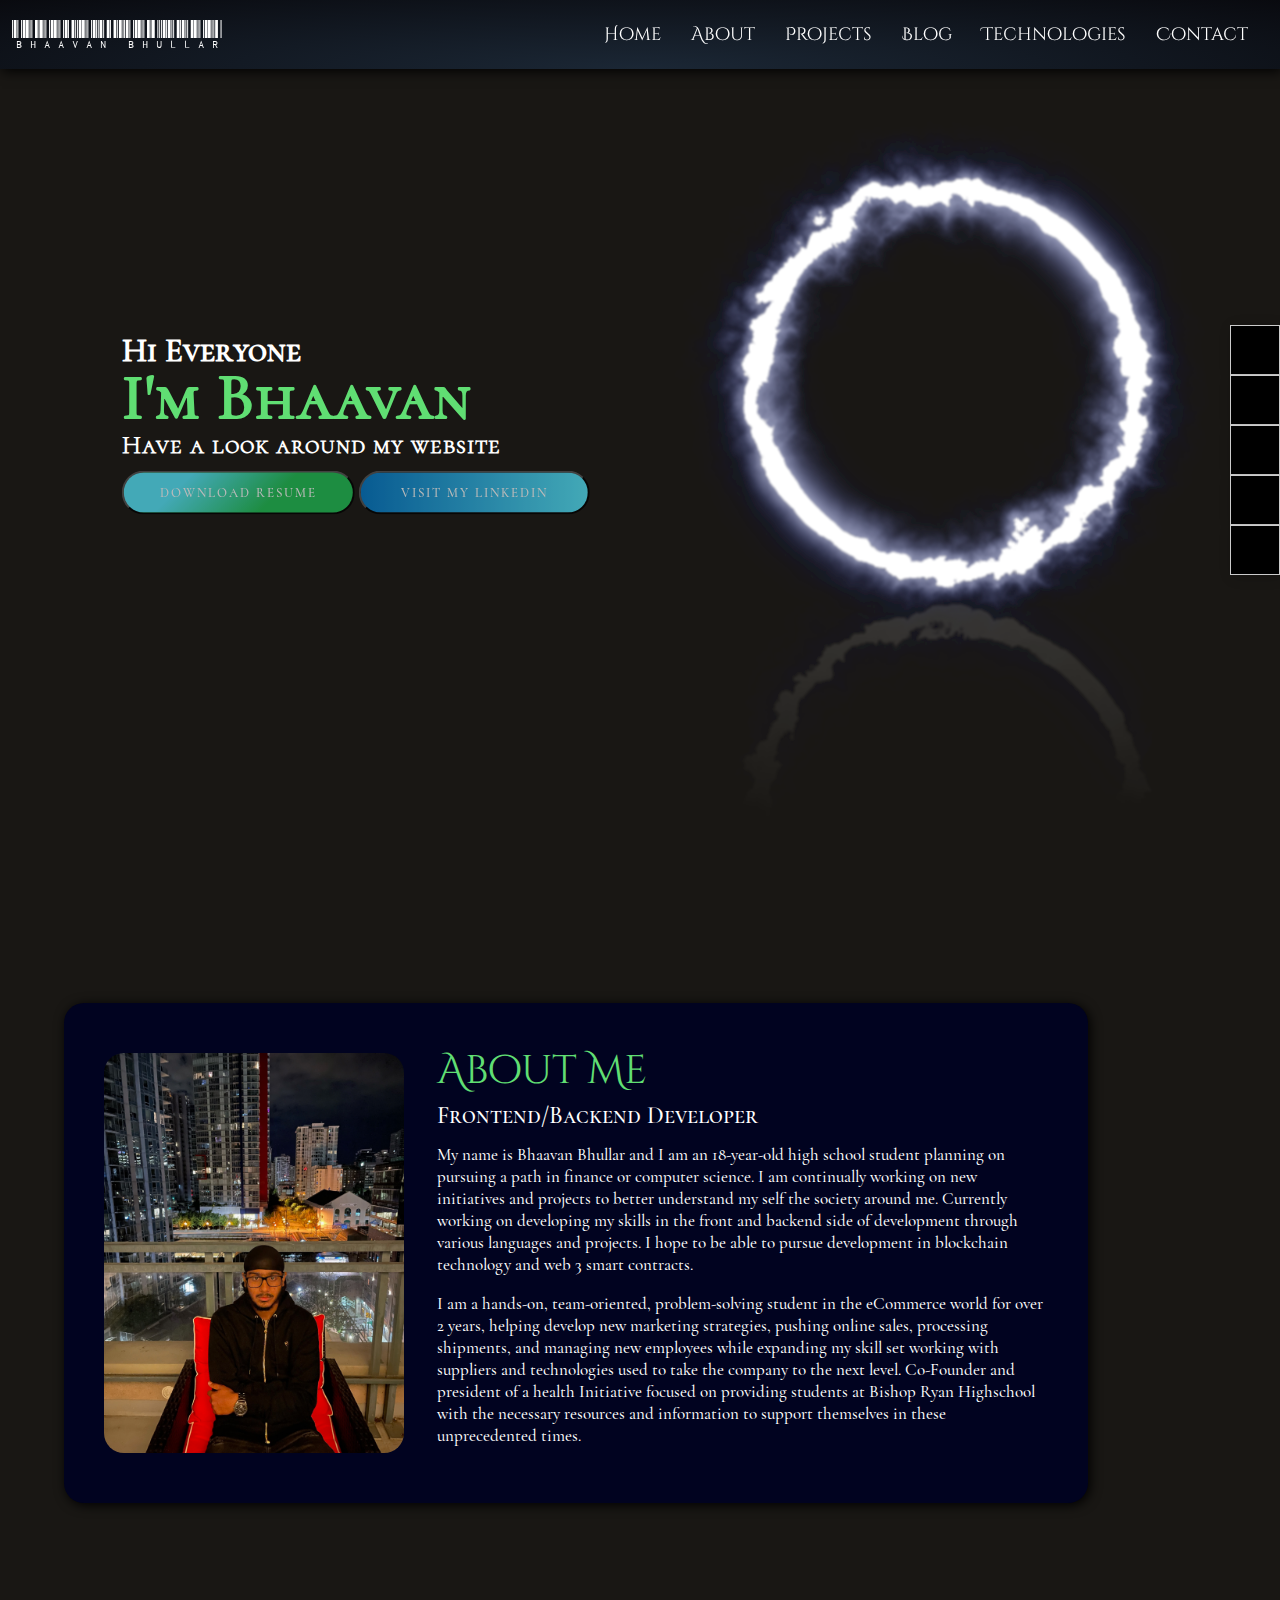
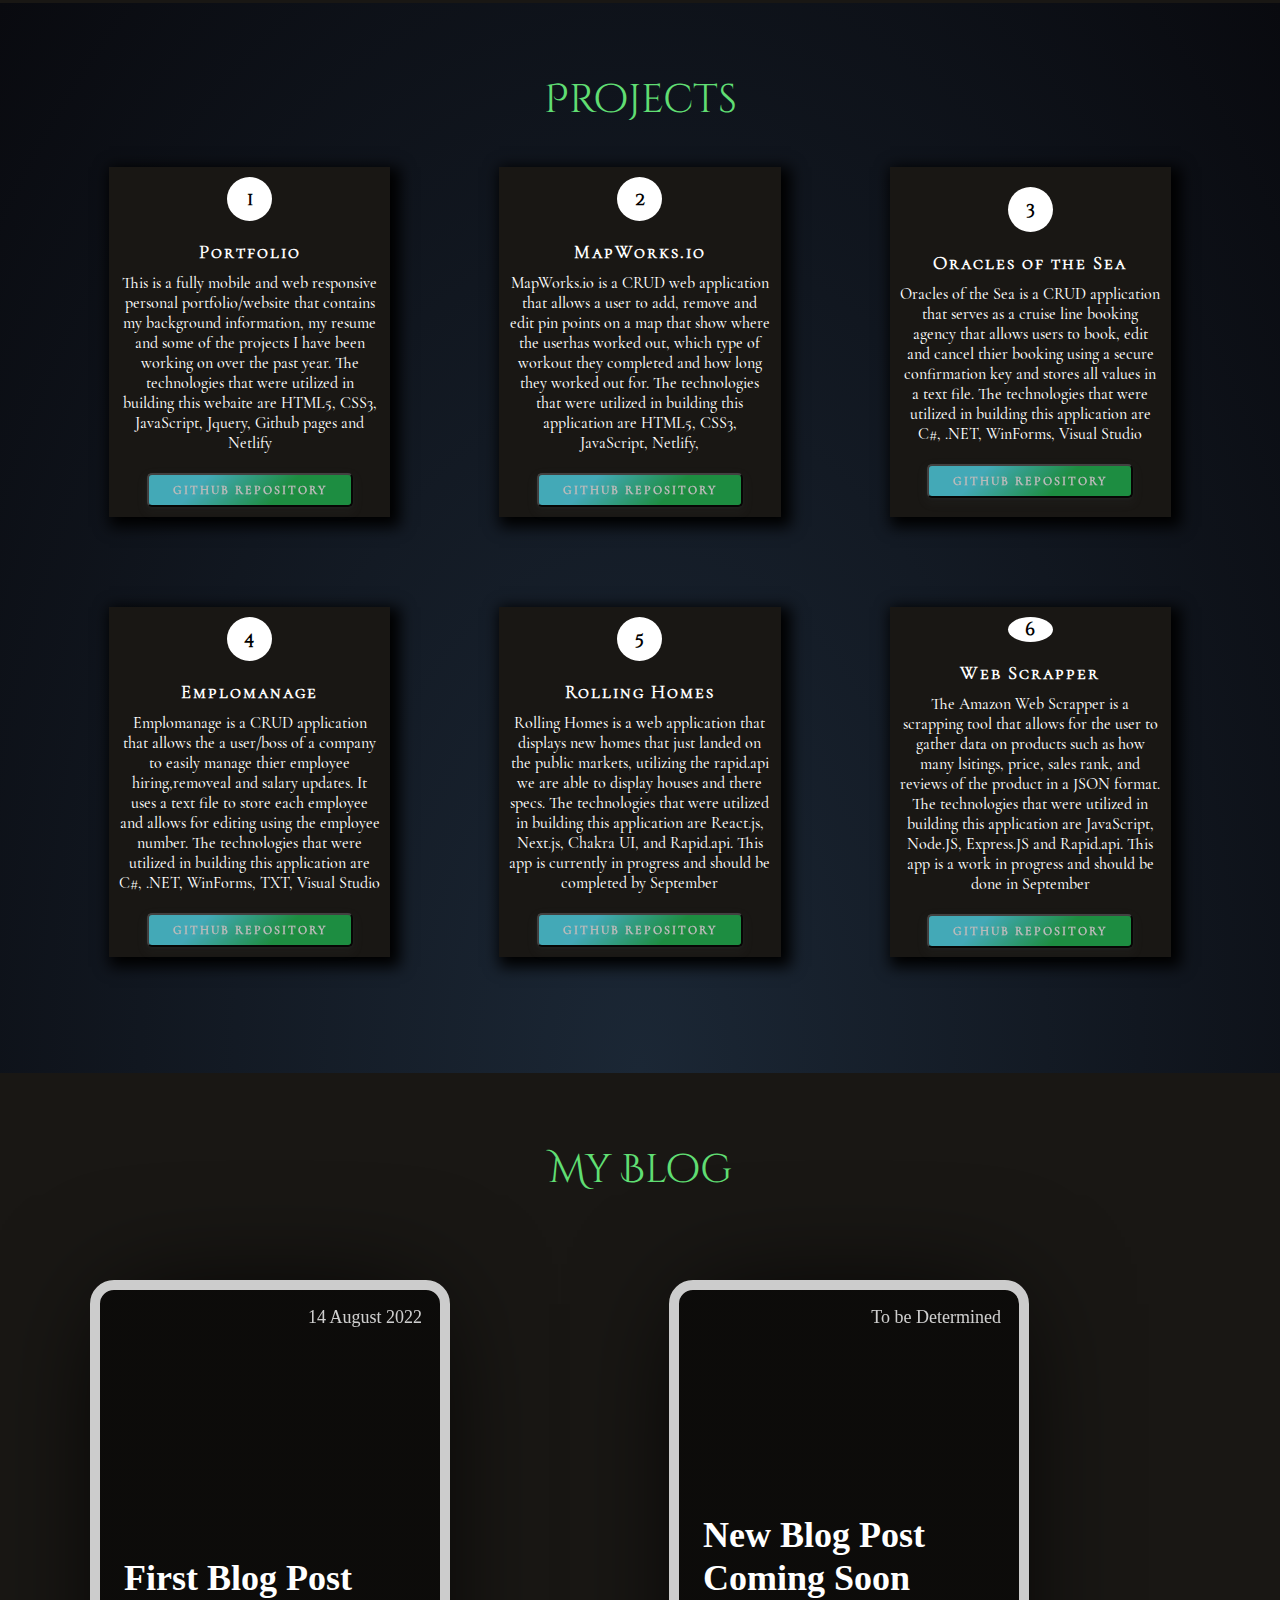
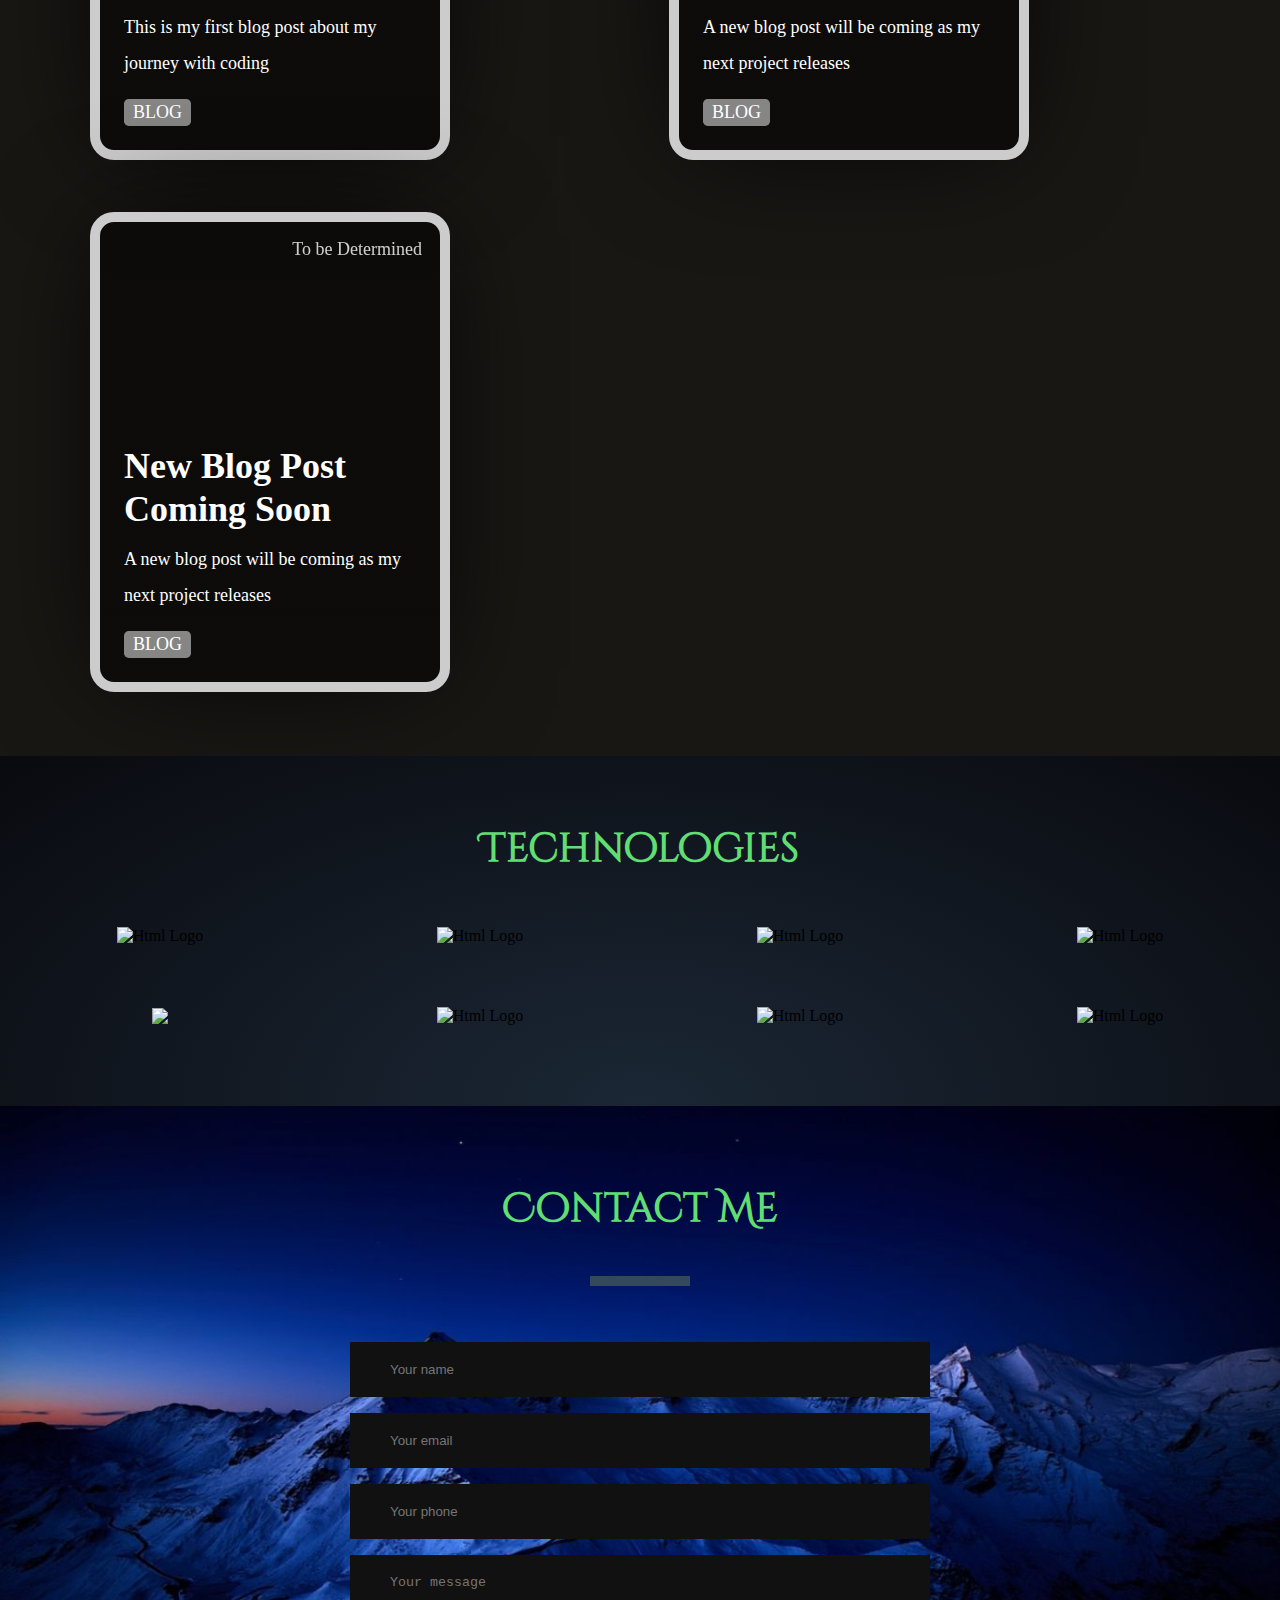
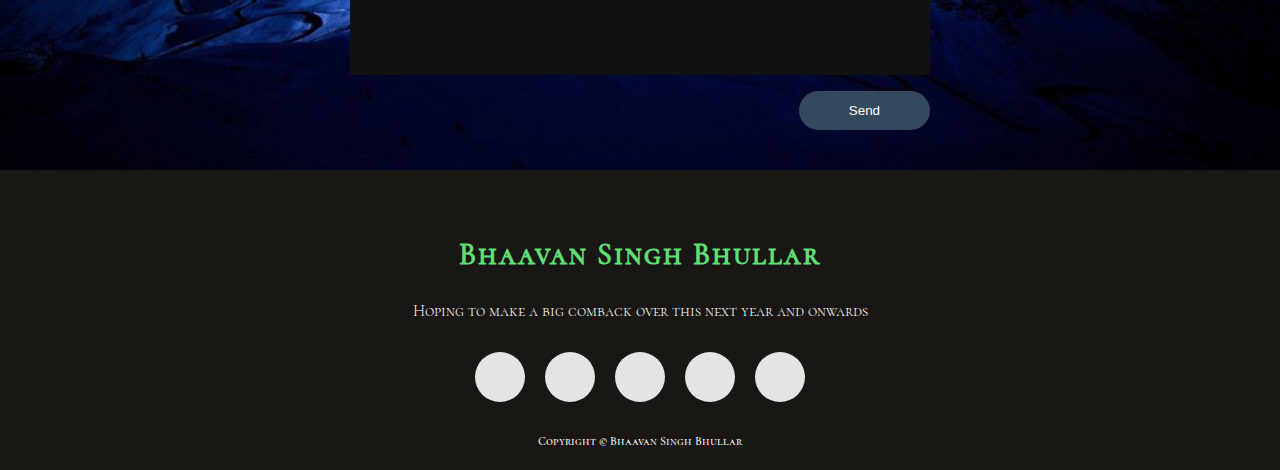
==== commit 41034cb3: "added a small change in the contact form" ====
--- a/index.html
+++ b/index.html
@@ -233,6 +233,7 @@
                 <h1>Contact Me</h1>
                 <div class="border"></div>
                 <form class="contact-form"  action="https://formsubmit.co/contactbhaavan@gmail.com" method="POST">
+                    <input type="hidden" name="_captcha" value="false">
                   <input type="text" class="contact-form-text" name = "Name" placeholder="Your name">
                   <input type="email" class="contact-form-text" name = "Email" placeholder="Your email">
                   <input type="hidden" name="_next" value="https://bhaavansingh.me/pages/thanks.html"><!--------------------------->
@@ -276,4 +277,4 @@
     </body>
 
 
-</html>+</html>
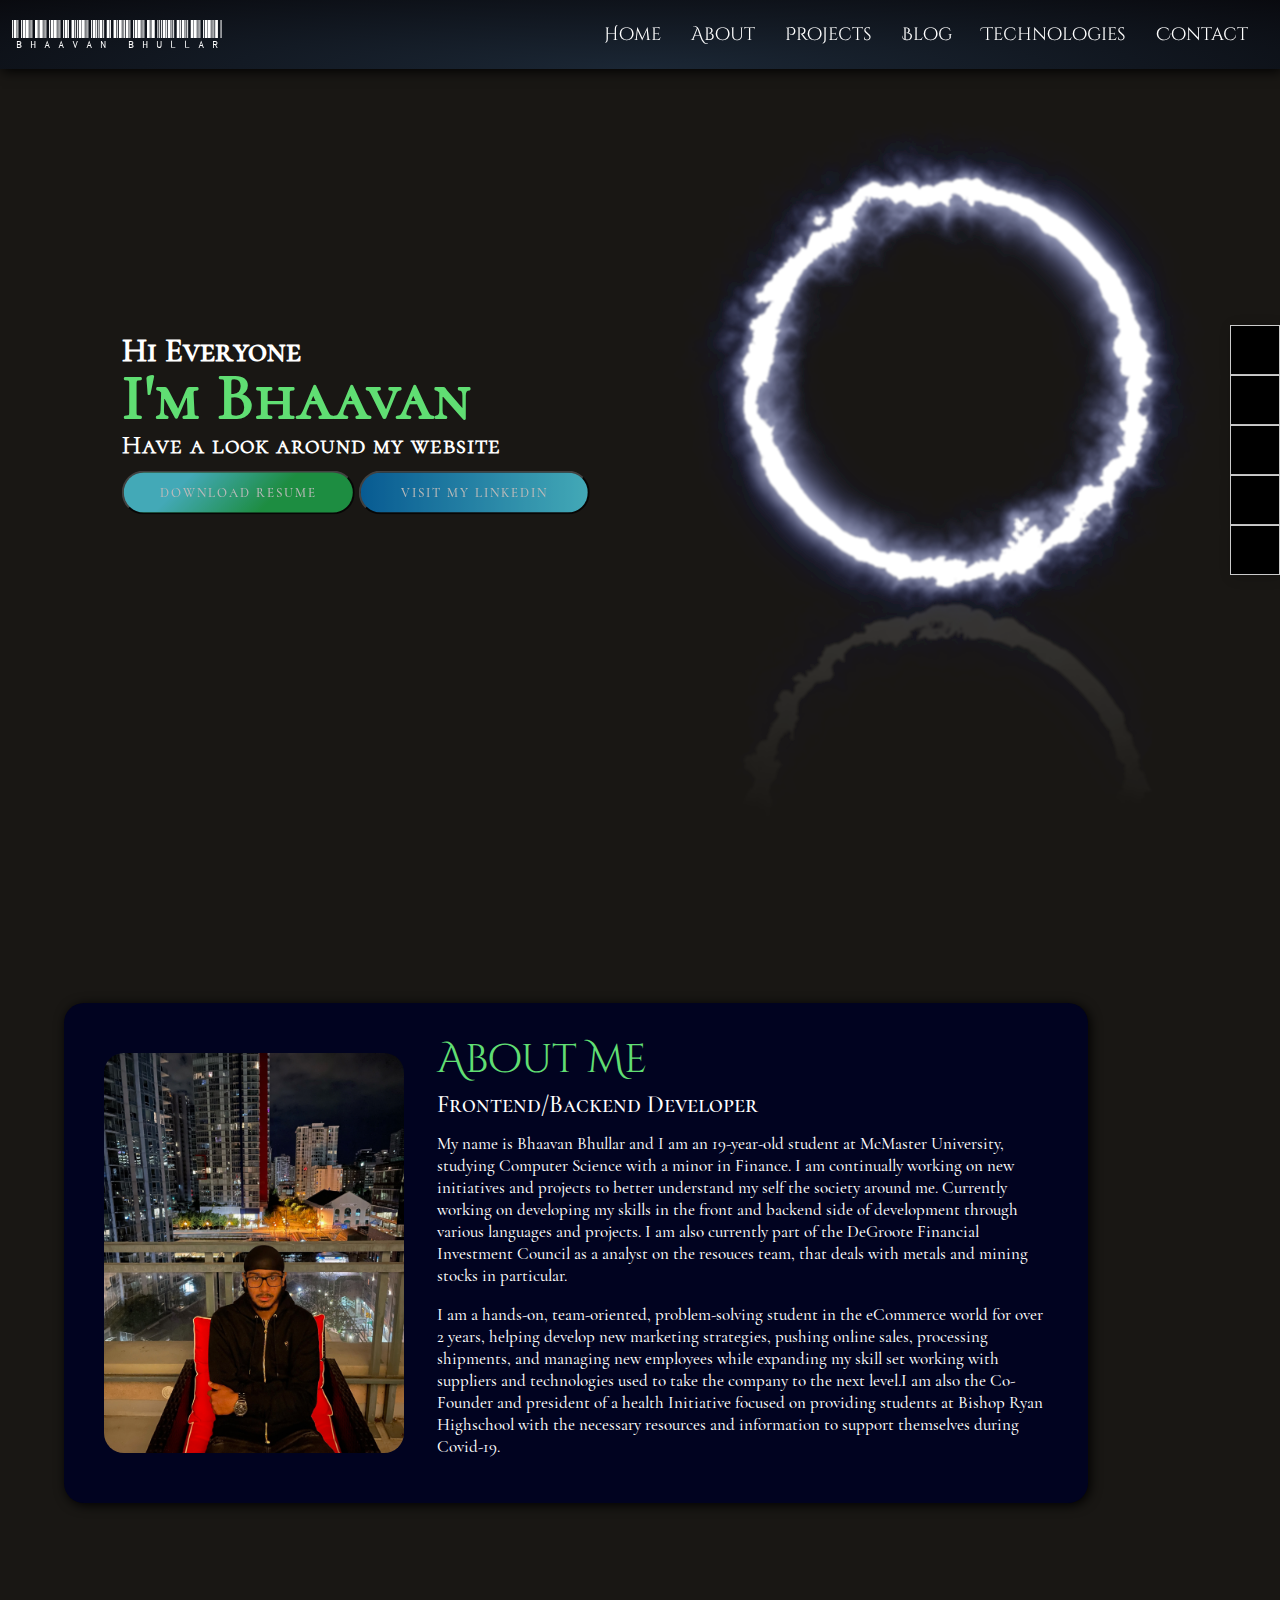
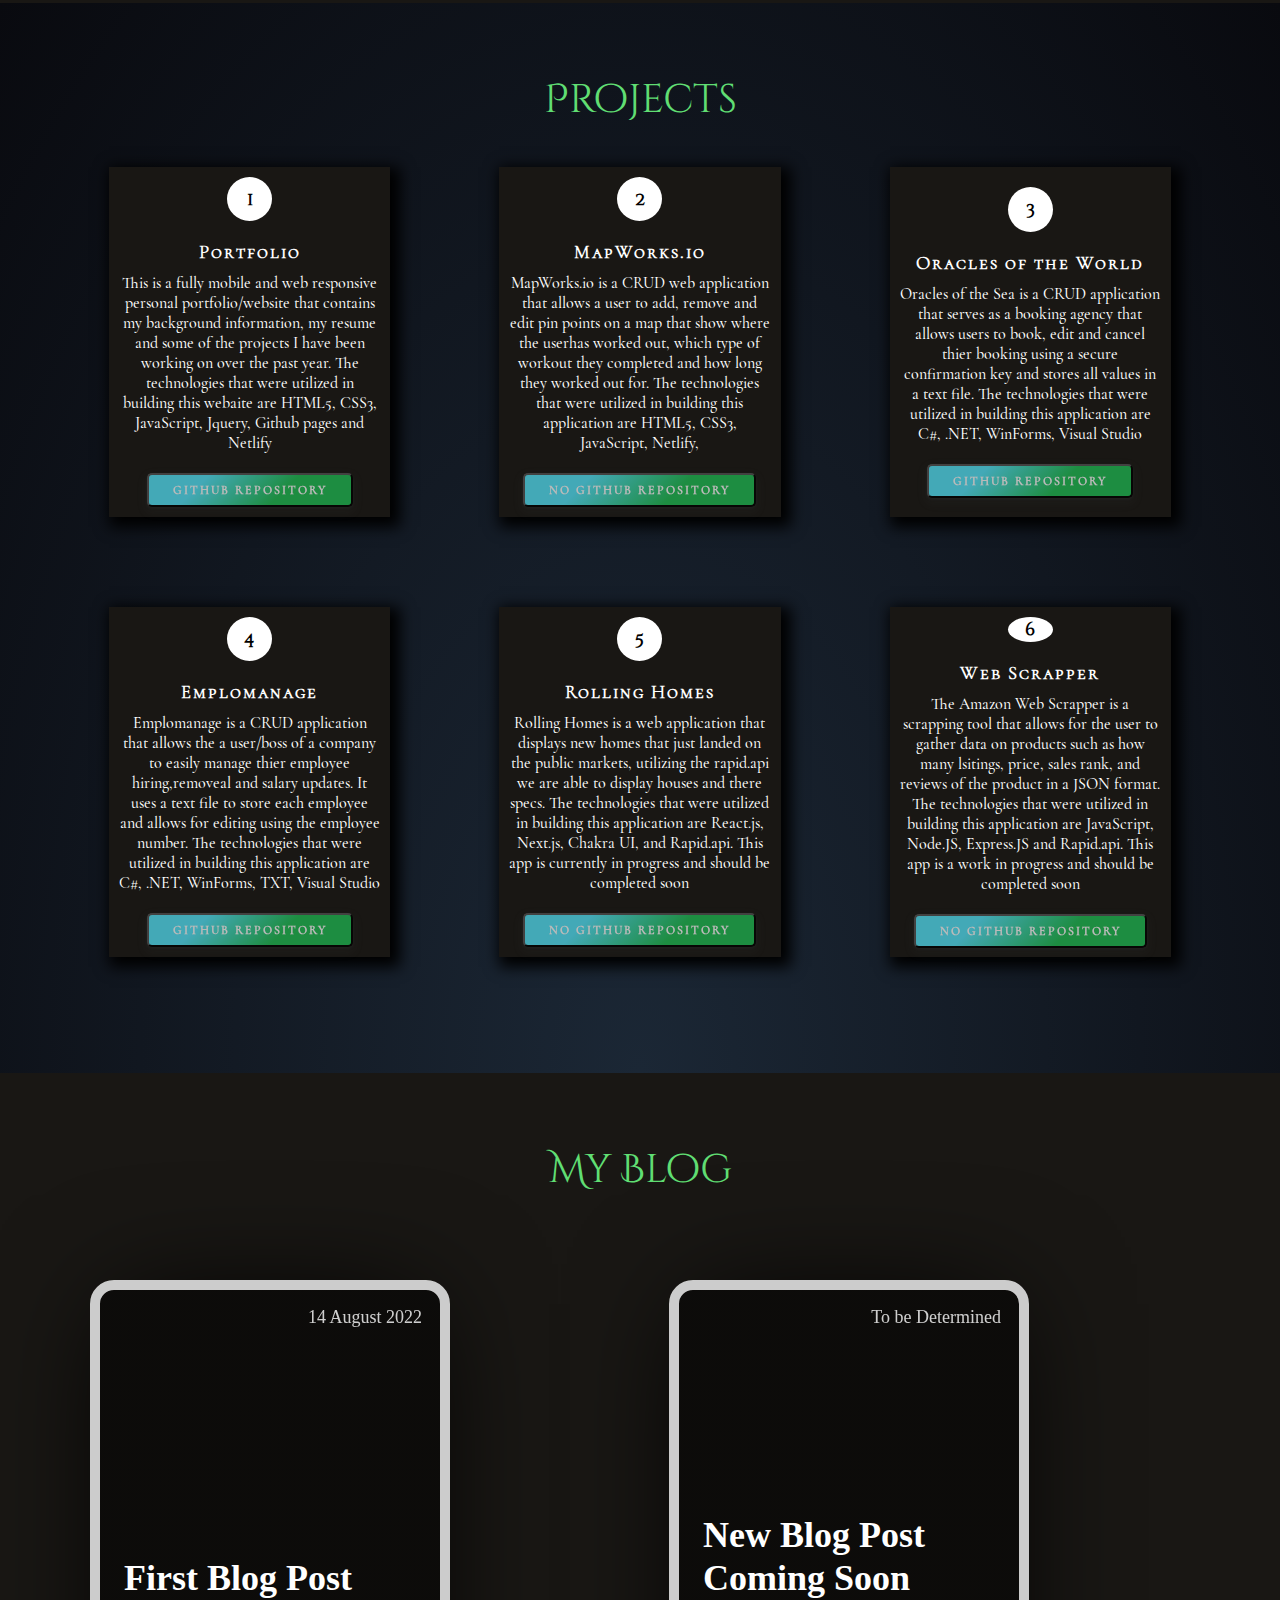
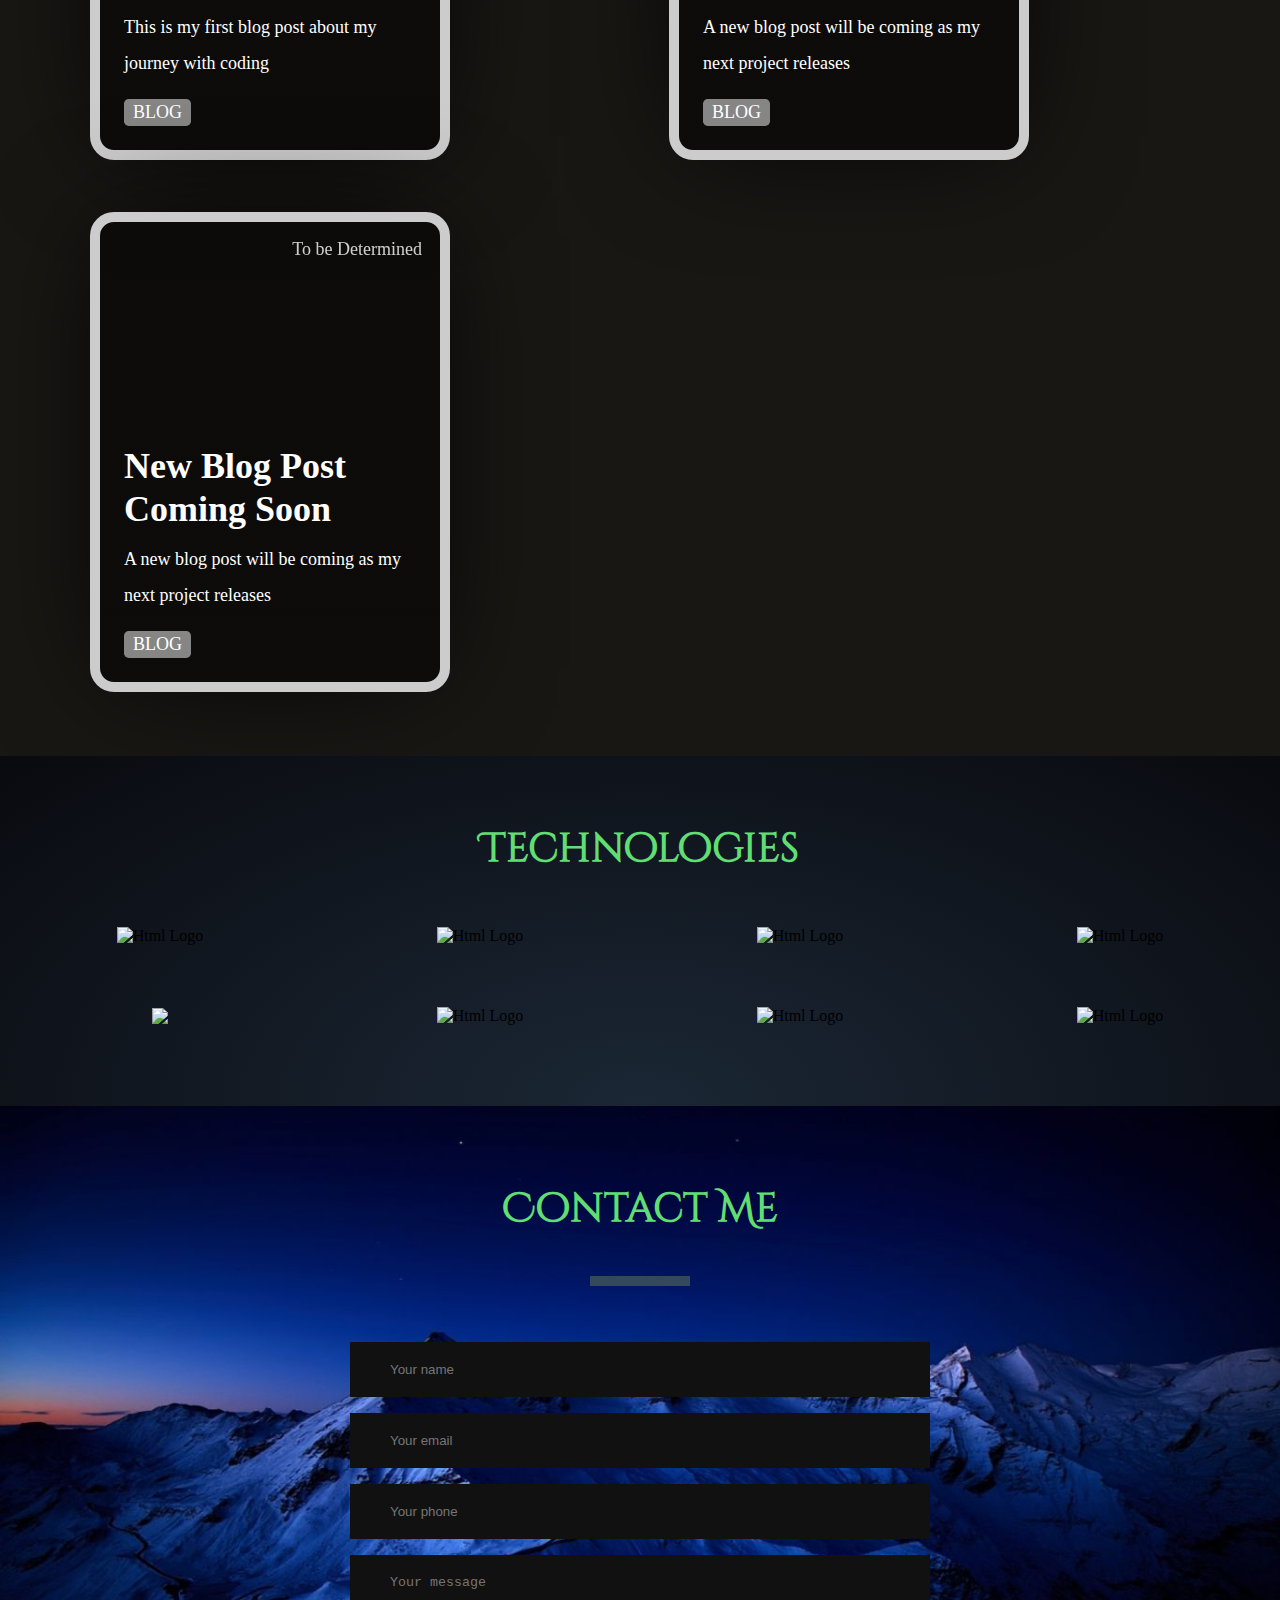
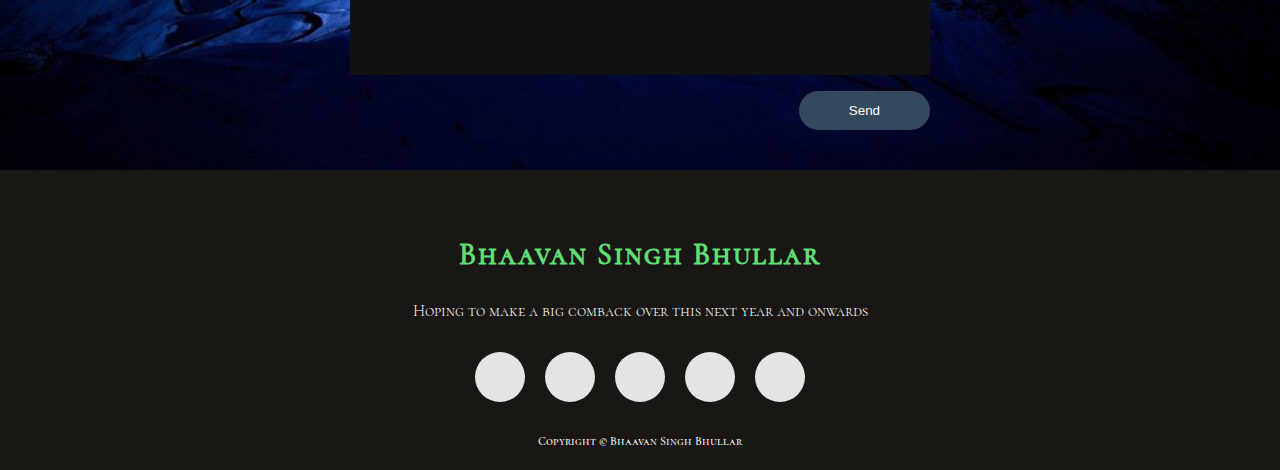
==== commit ab0845dd: "Update index.html" ====
--- a/index.html
+++ b/index.html
@@ -73,8 +73,8 @@
                     <div class="about-me-text">
                         <p class="about-me-heading">About Me</p>
                         <p class="about-me-subheading">Frontend/Backend Developer</p>
-                        <p class="about-me-text">My name is Bhaavan Bhullar and I am an 18-year-old high school student planning on pursuing a path in finance or computer science. I am continually working on new initiatives and projects to better understand my self the society around me. Currently working on developing my skills in the front and backend side of development through various languages and projects. I hope to be able to pursue development in blockchain technology and web 3 smart contracts.</p>
-                        <p class="about-me-2">I am a hands-on, team-oriented, problem-solving student in the eCommerce world for over 2 years, helping develop new marketing strategies, pushing online sales, processing shipments, and managing new employees while expanding my skill set working with suppliers and technologies used to take the company to the next level. Co-Founder and president of a health Initiative focused on providing students at Bishop Ryan Highschool with the necessary resources and information to support themselves in these unprecedented times. </p>
+                        <p class="about-me-text">My name is Bhaavan Bhullar and I am an 19-year-old student at McMaster University, studying Computer Science with a minor in Finance. I am continually working on new initiatives and projects to better understand my self the society around me. Currently working on developing my skills in the front and backend side of development through various languages and projects. I am also currently part of the DeGroote Financial Investment Council as a analyst on the resouces team, that deals with metals and mining stocks in particular. </p>
+                        <p class="about-me-2">I am a hands-on, team-oriented, problem-solving student in the eCommerce world for over 2 years, helping develop new marketing strategies, pushing online sales, processing shipments, and managing new employees while expanding my skill set working with suppliers and technologies used to take the company to the next level.I am also the Co-Founder and president of a health Initiative focused on providing students at Bishop Ryan Highschool with the necessary resources and information to support themselves during Covid-19. </p>
                     </div>
                 </div>
             </div>
@@ -94,12 +94,12 @@
                         <span>2</span>
                         <h3>MapWorks.io</h3>
                         <p>MapWorks.io is a CRUD web application that allows a user to add, remove and edit pin points on a map that show where the userhas worked out, which type of workout they completed and how long they worked out for. The technologies that were utilized in building this application are HTML5, CSS3, JavaScript, Netlify,</p>
-                        <a href="https://github.com/Bhaavansi" target="_blank"><button class="github-projects">Github Repository</button></a>
+                        <a href="https://github.com/Bhaavansi" target="_blank"><button class="github-projects">No Github Repository</button></a>
                     </div>
                     <div class="box-1">
                         <span>3</span>
-                        <h3>Oracles of the Sea</h3>
-                        <p>Oracles of the Sea is a CRUD application that serves as a cruise line booking agency that allows users to book, edit and cancel thier booking using a secure confirmation key and stores all values in a text file. The technologies that were utilized in building this application are C#, .NET, WinForms, Visual Studio </p>
+                        <h3>Oracles of the World</h3>
+                        <p>Oracles of the Sea is a CRUD application that serves as a booking agency that allows users to book, edit and cancel thier booking using a secure confirmation key and stores all values in a text file. The technologies that were utilized in building this application are C#, .NET, WinForms, Visual Studio </p>
                         <a href="https://github.com/Bhaavansi/Cruise-Line-booking-agency" target="_blank"><button class="github-projects">Github Repository</button></a>
                     </div>
                 </div>
@@ -113,14 +113,14 @@
                     <div class="box-2">
                         <span>5</span>
                         <h3>Rolling Homes</h3>
-                            <p>Rolling Homes is a web application that displays new homes that just landed on the public markets, utilizing the rapid.api we are able to display houses and there specs. The technologies that were utilized in building this application are React.js, Next.js, Chakra UI, and Rapid.api. This app is currently in progress and should be completed by September  </p>
-                        <a href="https://github.com/Bhaavansi" target="_blank"><button class="github-projects">Github Repository</button></a>
+                            <p>Rolling Homes is a web application that displays new homes that just landed on the public markets, utilizing the rapid.api we are able to display houses and there specs. The technologies that were utilized in building this application are React.js, Next.js, Chakra UI, and Rapid.api. This app is currently in progress and should be completed soon  </p>
+                        <a href="https://github.com/Bhaavansi" target="_blank"><button class="github-projects">No Github Repository</button></a>
                     </div>
                     <div class="box-2">
                         <span>6</span>
                         <h3>Web Scrapper</h3>
-                        <p>The Amazon Web Scrapper is a scrapping tool that allows for the user to gather data on products such as how many lsitings, price, sales rank, and reviews of the product in a JSON format. The technologies that were utilized in building this application are JavaScript, Node.JS, Express.JS and Rapid.api. This app is a work in progress and should be done in September  </p>
-                        <a href="https://github.com/Bhaavansi" target="_blank"><button class="github-projects">Github Repository</button></a>
+                        <p>The Amazon Web Scrapper is a scrapping tool that allows for the user to gather data on products such as how many lsitings, price, sales rank, and reviews of the product in a JSON format. The technologies that were utilized in building this application are JavaScript, Node.JS, Express.JS and Rapid.api. This app is a work in progress and should be completed soon </p>
+                        <a href="https://github.com/Bhaavansi" target="_blank"><button class="github-projects">No Github Repository</button></a>
                     </div>
                 </div>
             </div>
--- a/style.css
+++ b/style.css
@@ -131,6 +131,7 @@
 
 .headpage_background {
   background-color: white;
+  width:100%;
 }
 
 .text-container p:nth-child(1) {
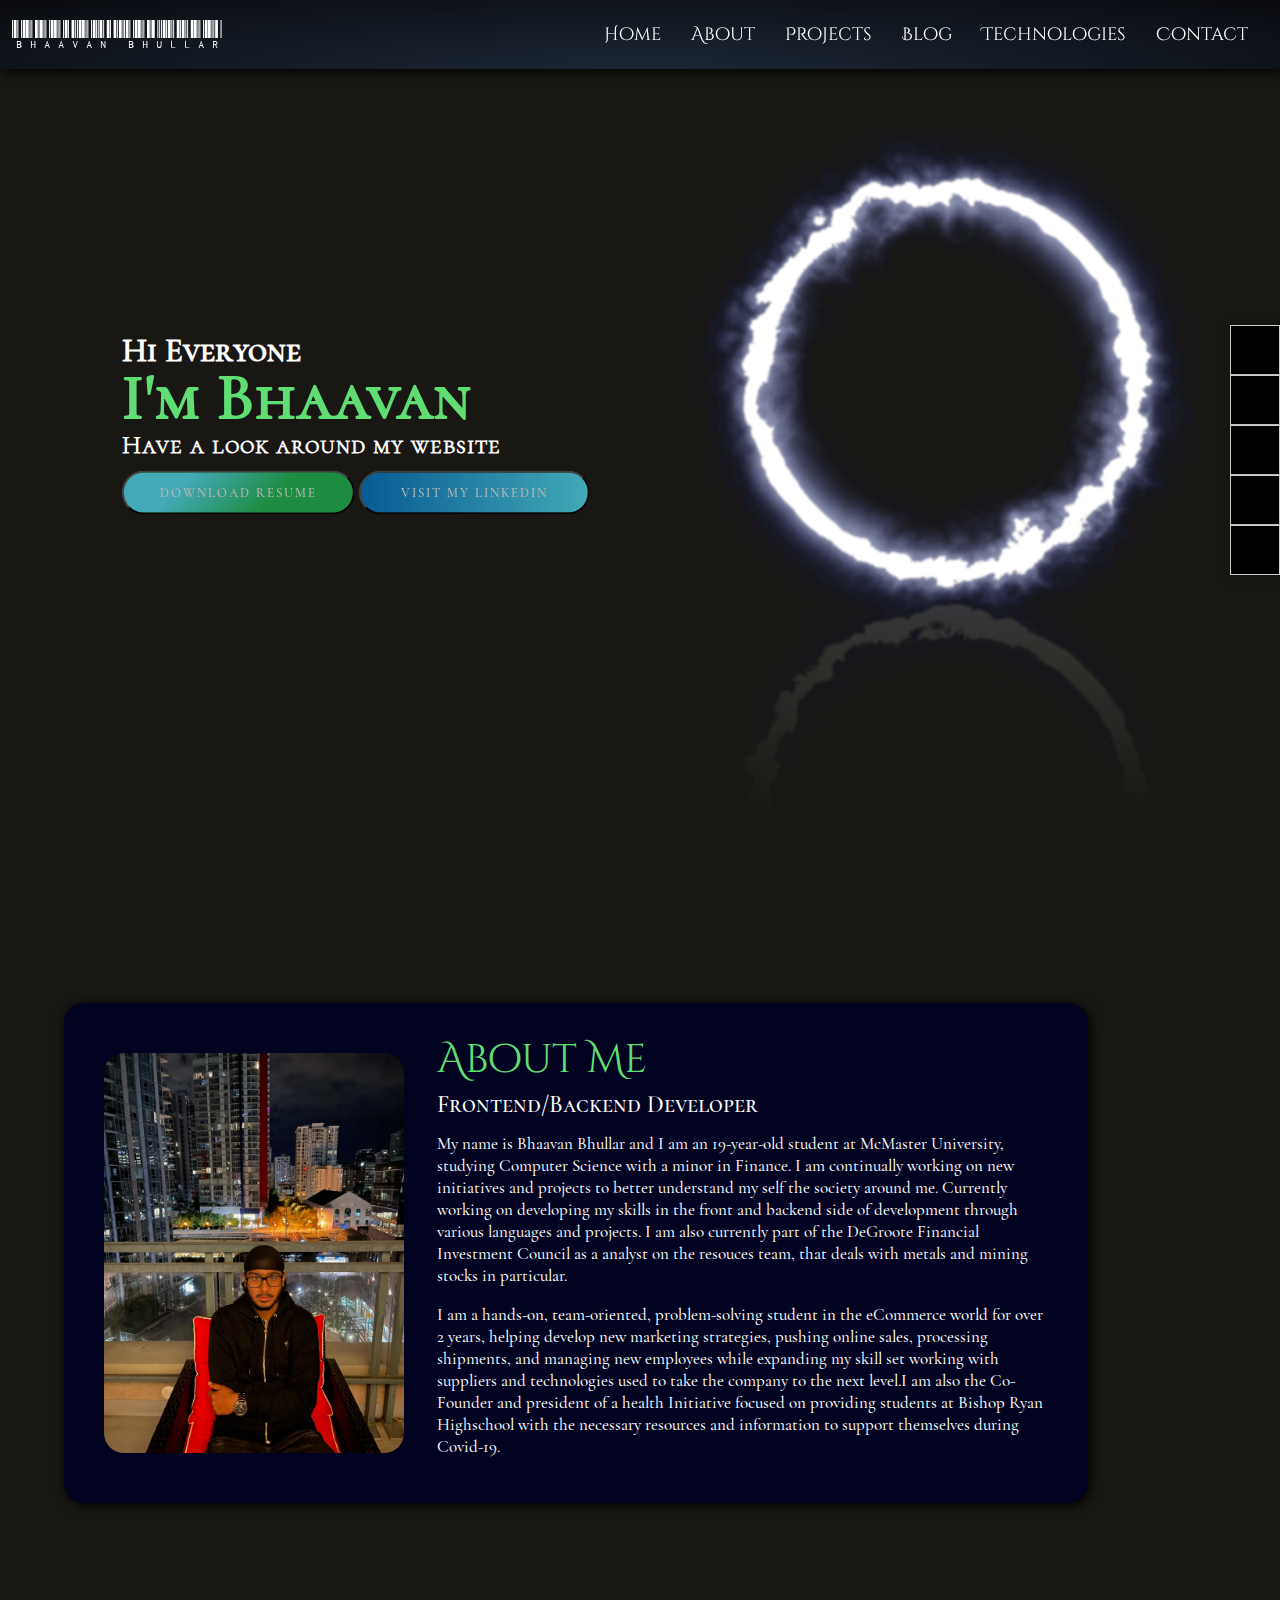
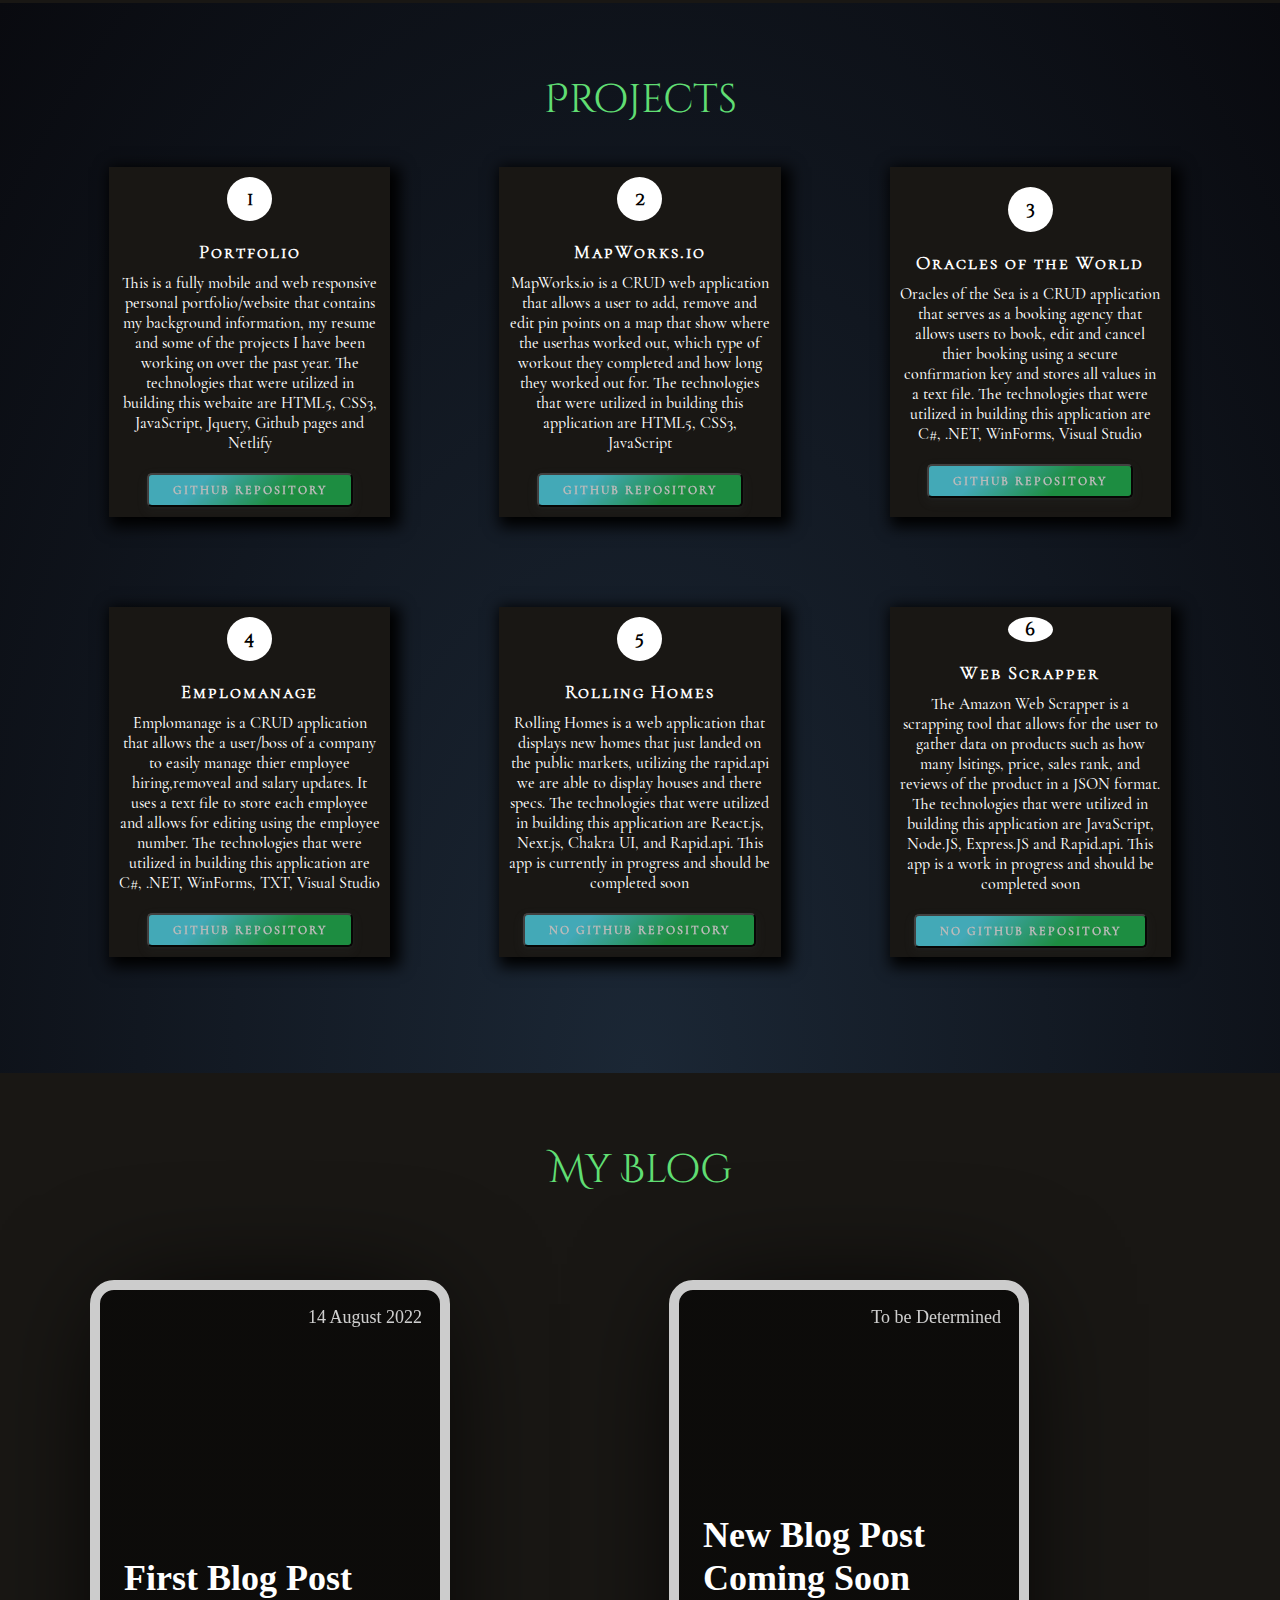
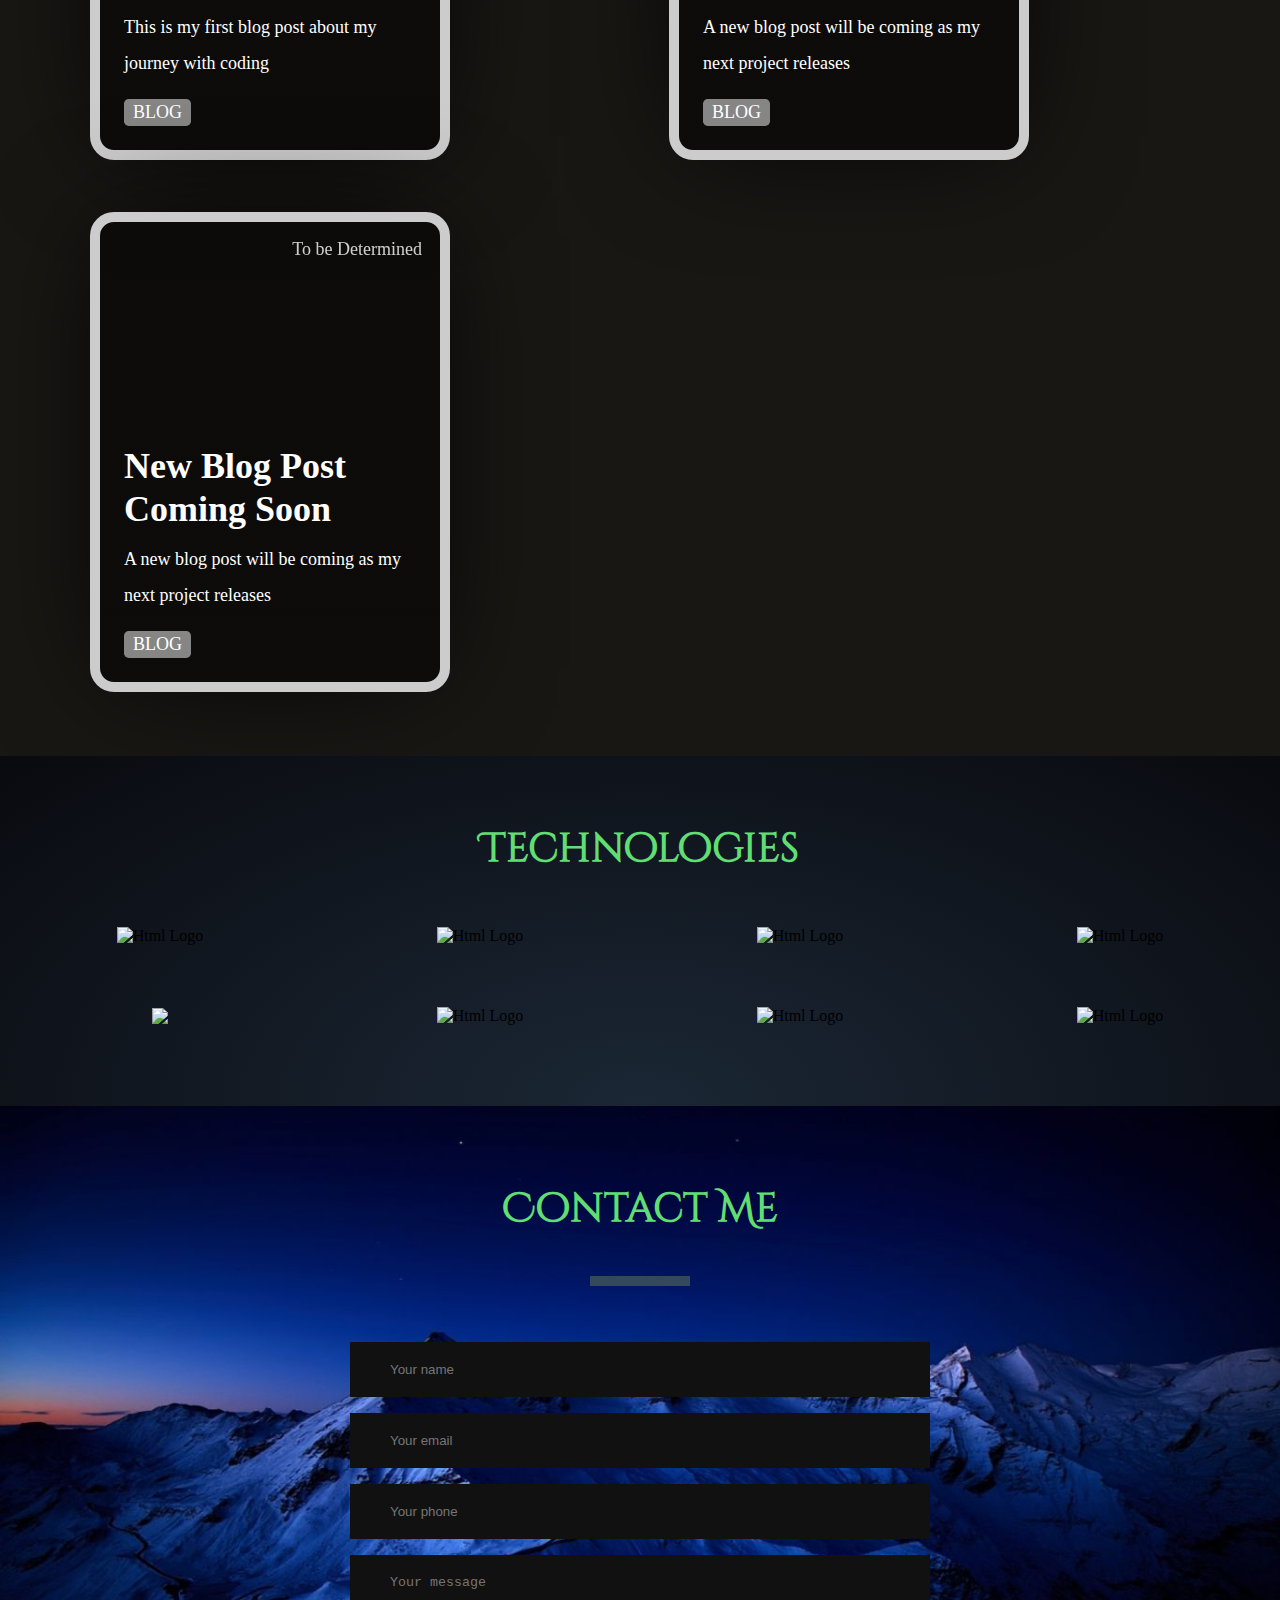
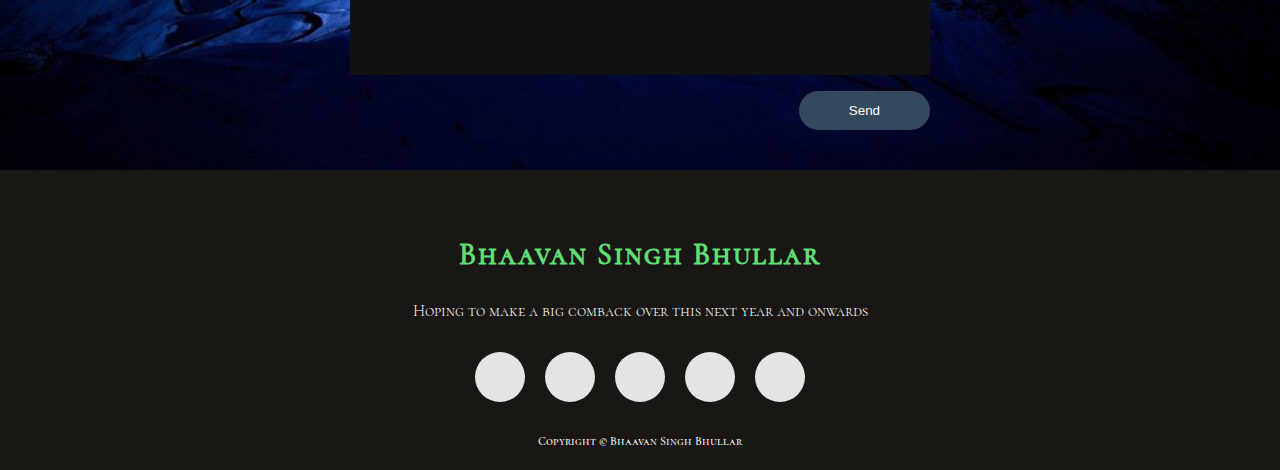
==== commit bf3d5da3: "Update index.html" ====
--- a/index.html
+++ b/index.html
@@ -93,8 +93,8 @@
                     <div class="box-1">
                         <span>2</span>
                         <h3>MapWorks.io</h3>
-                        <p>MapWorks.io is a CRUD web application that allows a user to add, remove and edit pin points on a map that show where the userhas worked out, which type of workout they completed and how long they worked out for. The technologies that were utilized in building this application are HTML5, CSS3, JavaScript, Netlify,</p>
-                        <a href="https://github.com/Bhaavansi" target="_blank"><button class="github-projects">No Github Repository</button></a>
+                        <p>MapWorks.io is a CRUD web application that allows a user to add, remove and edit pin points on a map that show where the userhas worked out, which type of workout they completed and how long they worked out for. The technologies that were utilized in building this application are HTML5, CSS3, JavaScript</p>
+                        <a href="https://github.com/Bhaavansi" target="_blank"><button class="github-projects">Github Repository</button></a>
                     </div>
                     <div class="box-1">
                         <span>3</span>
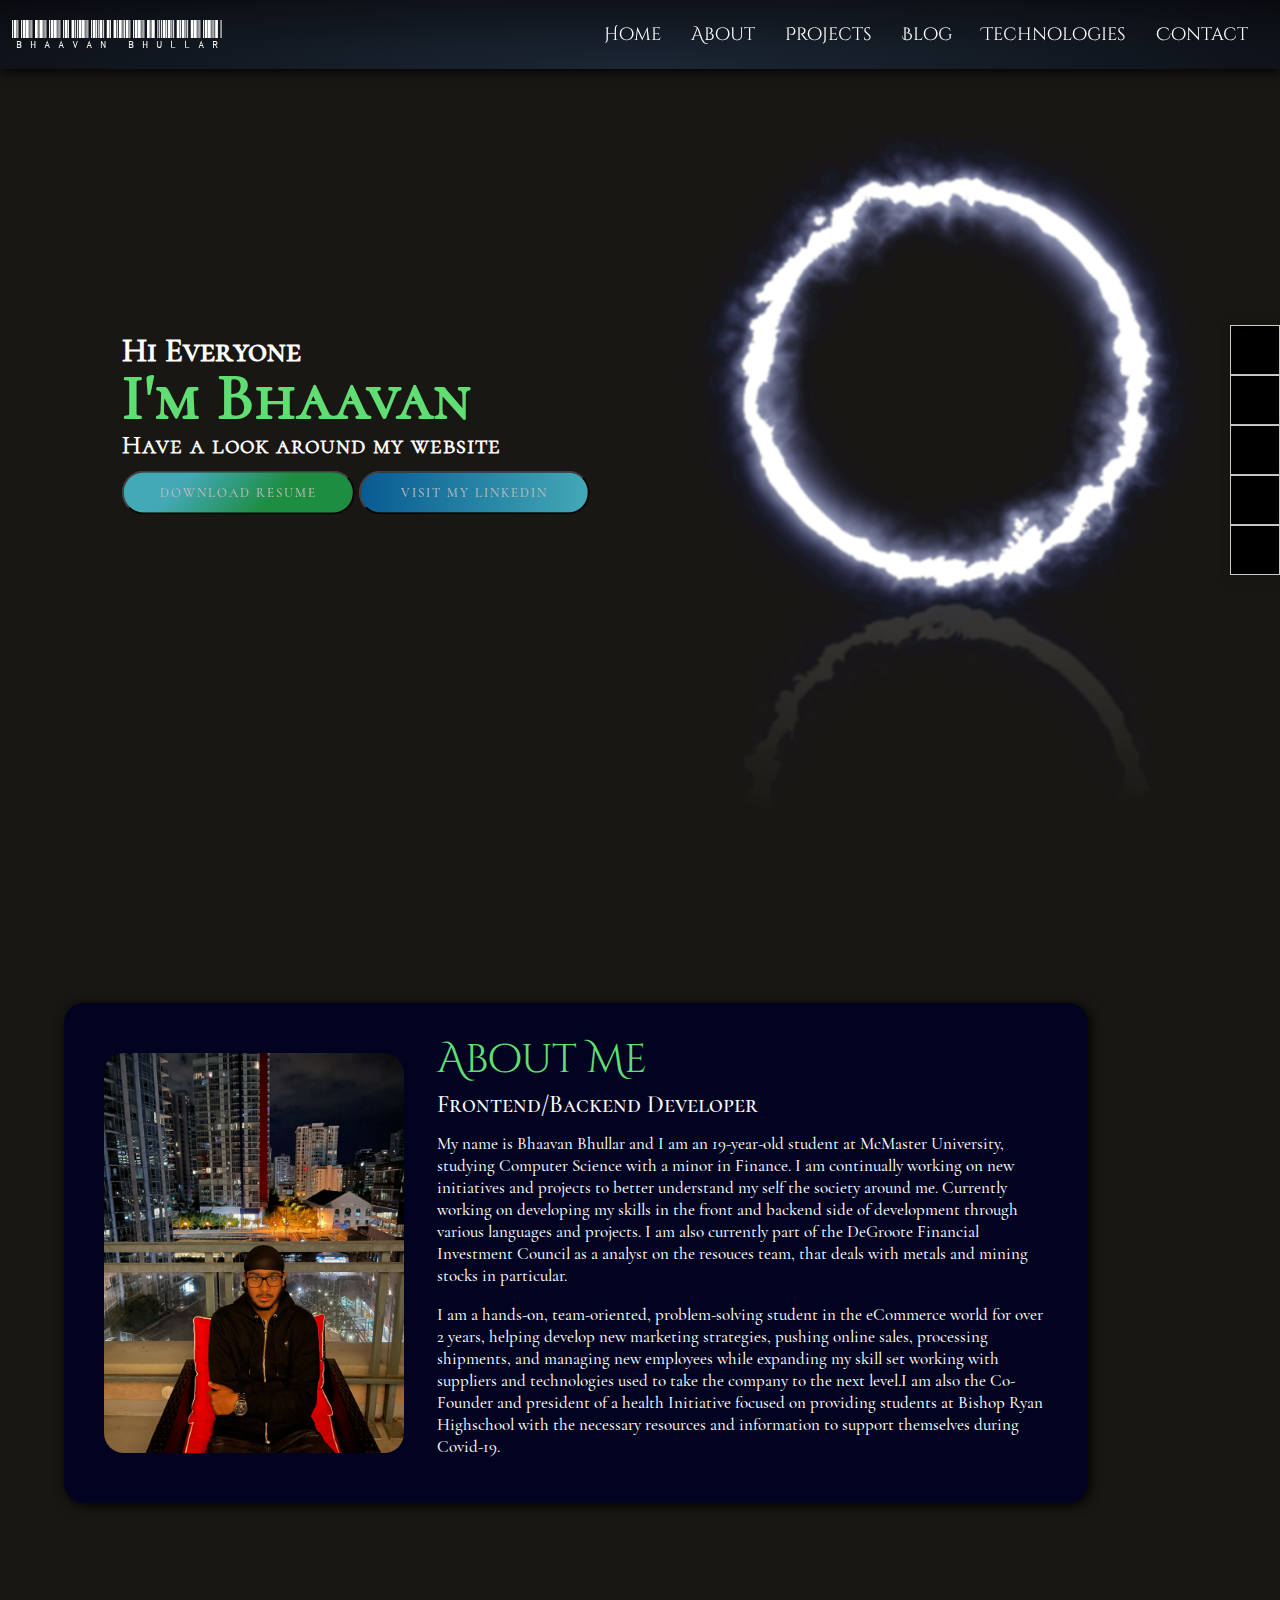
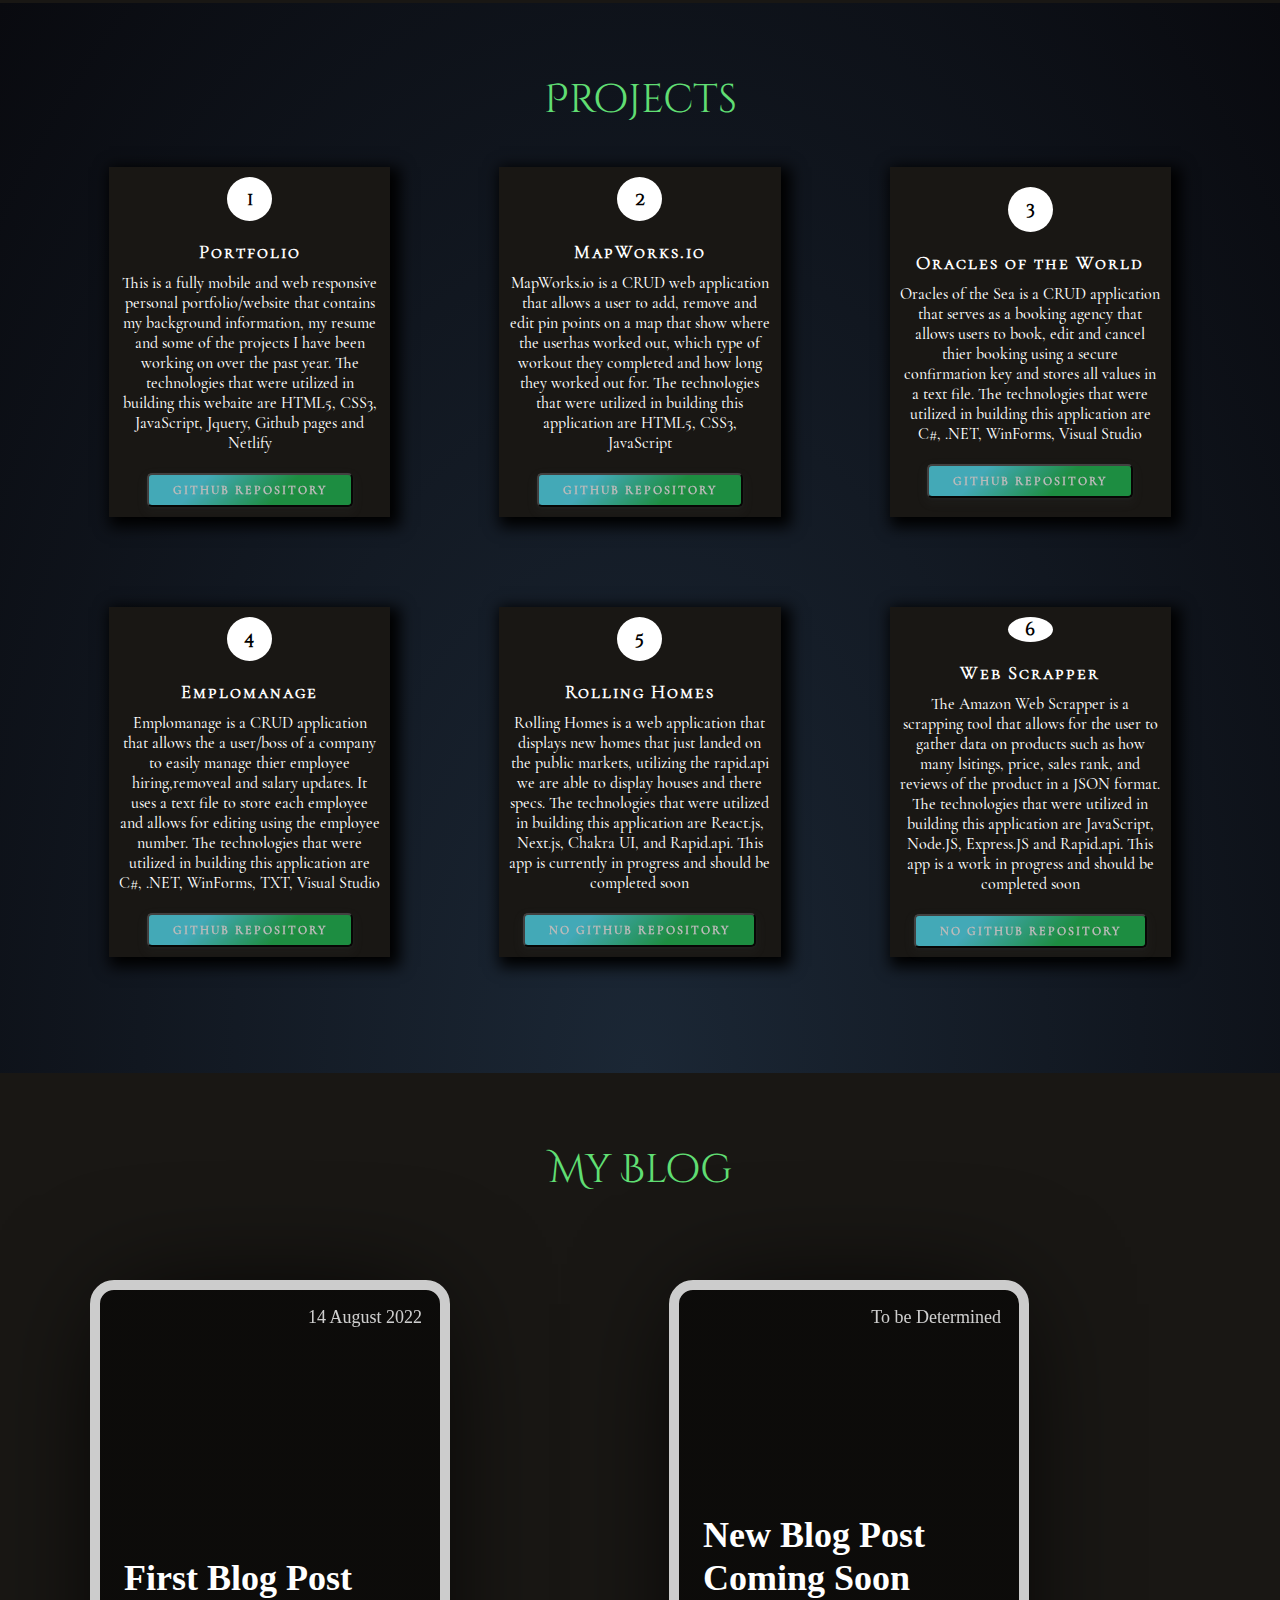
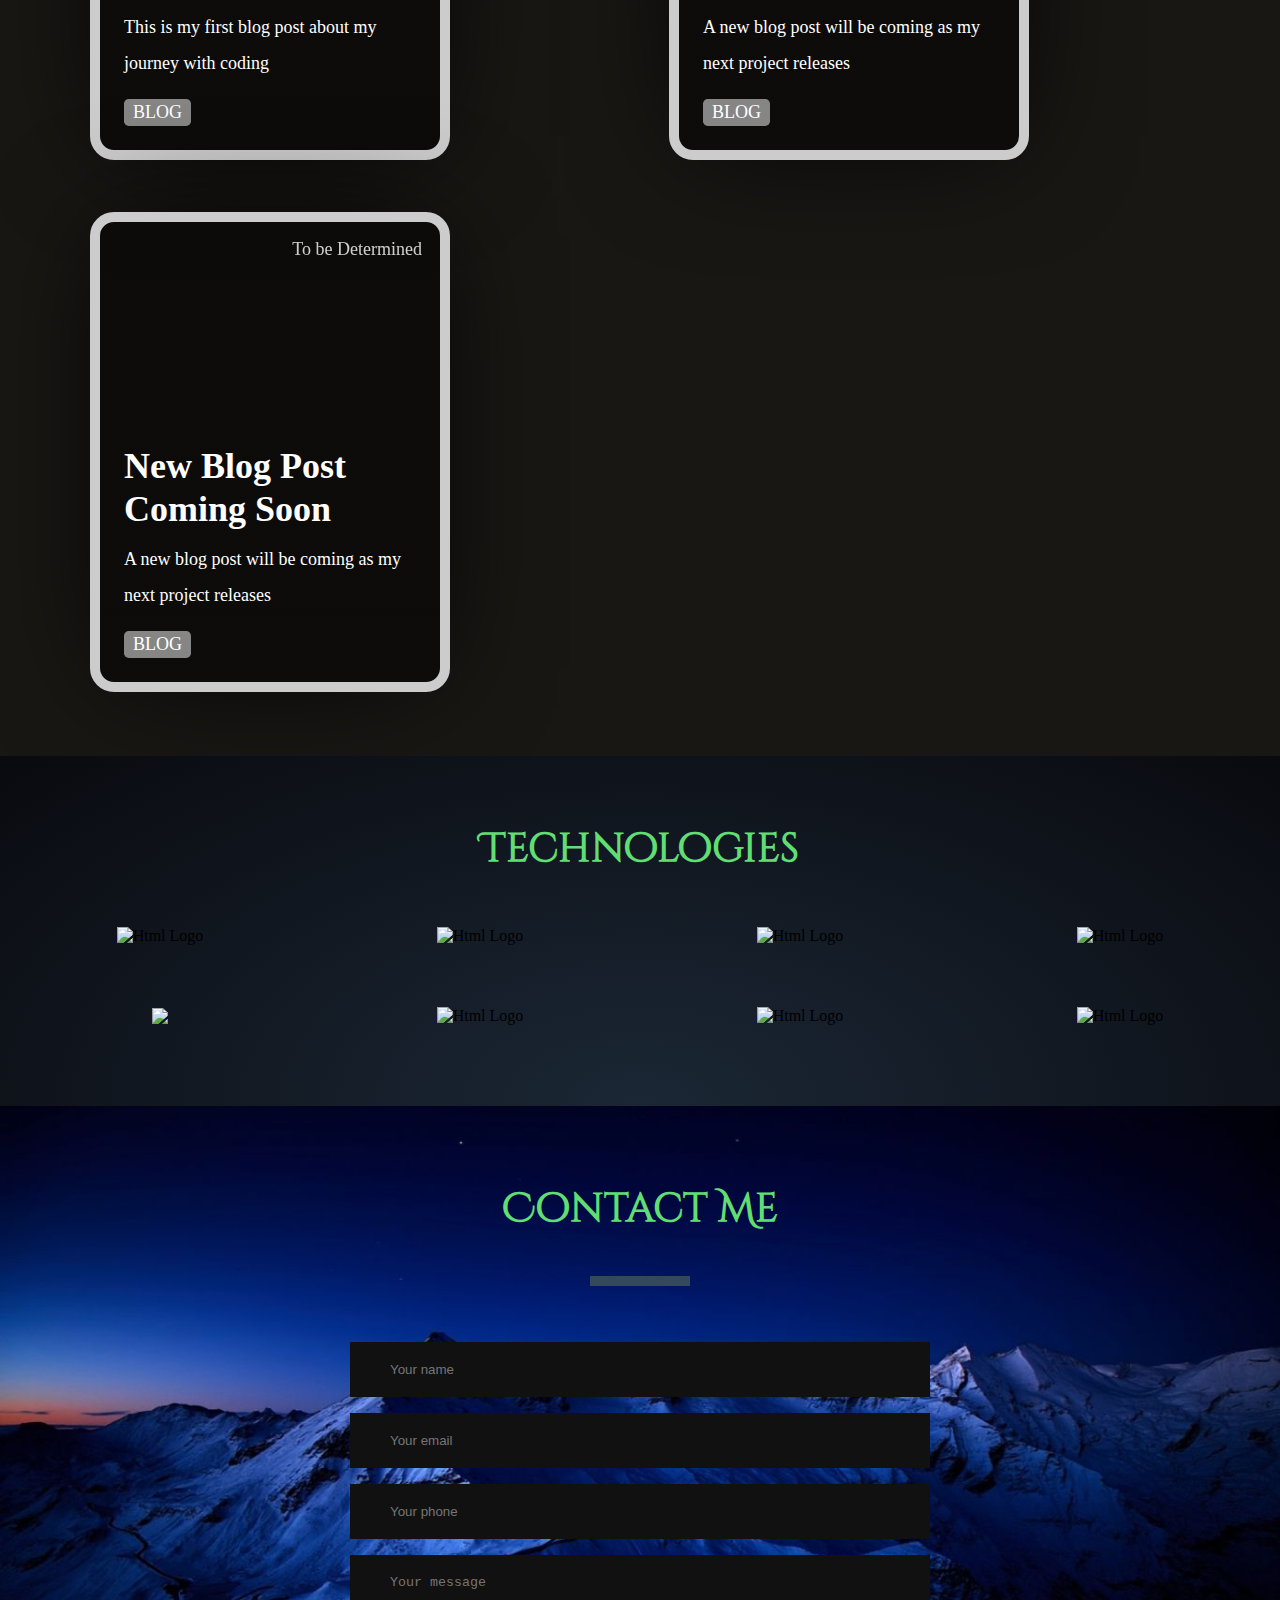
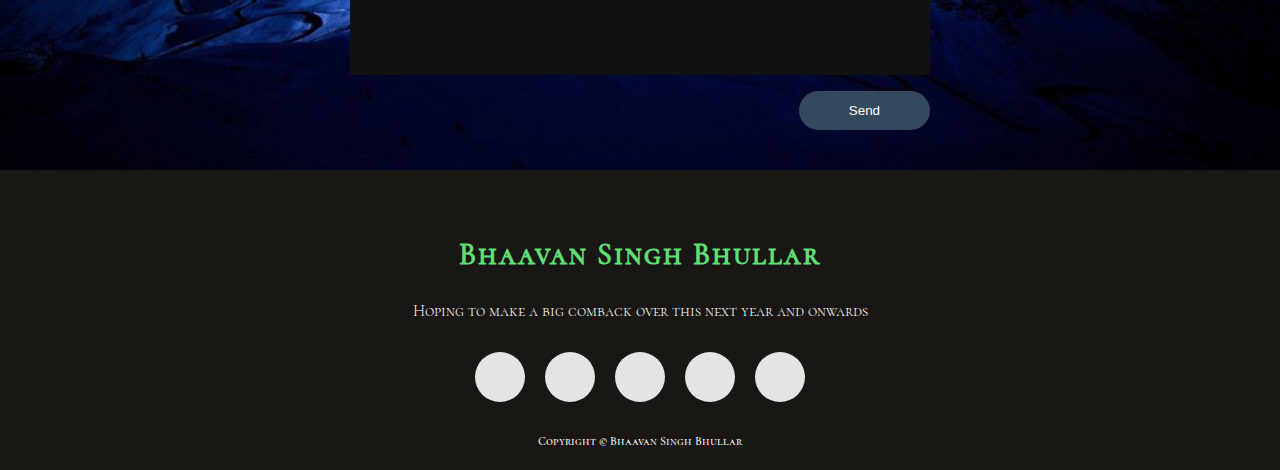
==== commit e7795d12: "Update index.html" ====
--- a/index.html
+++ b/index.html
@@ -32,7 +32,7 @@
                     <p>Hi Everyone</p>
                     <p>I'm Bhaavan</p>
                     <p>Have a look around my website</p>
-                    <a href=https://drive.google.com/file/d/1iD_kU_fPVTwkPxlIpNM1AI8A-RPRVM4U/view?usp target="_blank"><button class="resume-button">Download Resume</button></a>
+                    <a href=https://drive.google.com/file/d/1rZGfFxU4ohgV0xlndRjySLVI4hLaweeU/view?usp=sharing target="_blank"><button class="resume-button">Download Resume</button></a>
                     <a href="https://www.linkedin.com/in/bhaavan-bhullar/" target="_blank"><button class="ecommerce">Visit My Linkedin</button></a>
                     <script type="text/javascript">
                         const buttons = document.querySelectorAll('ecommerce');
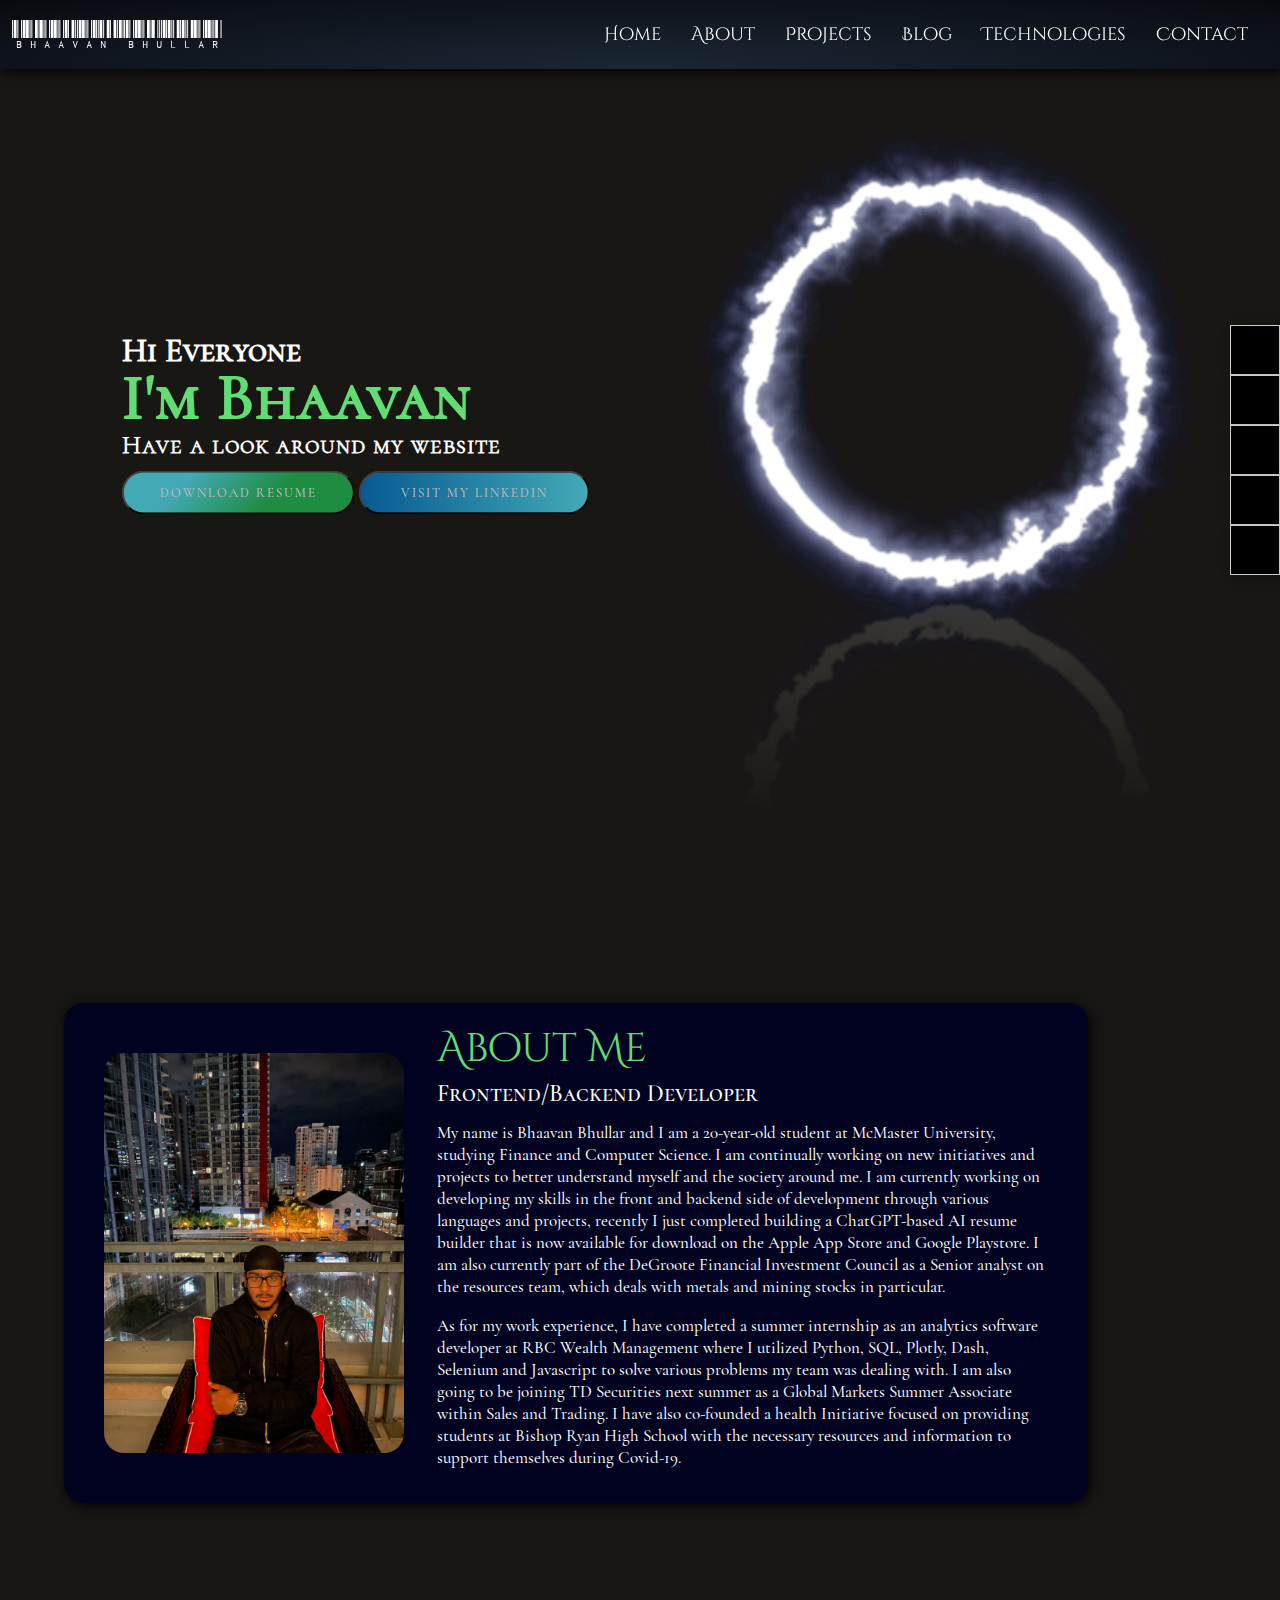
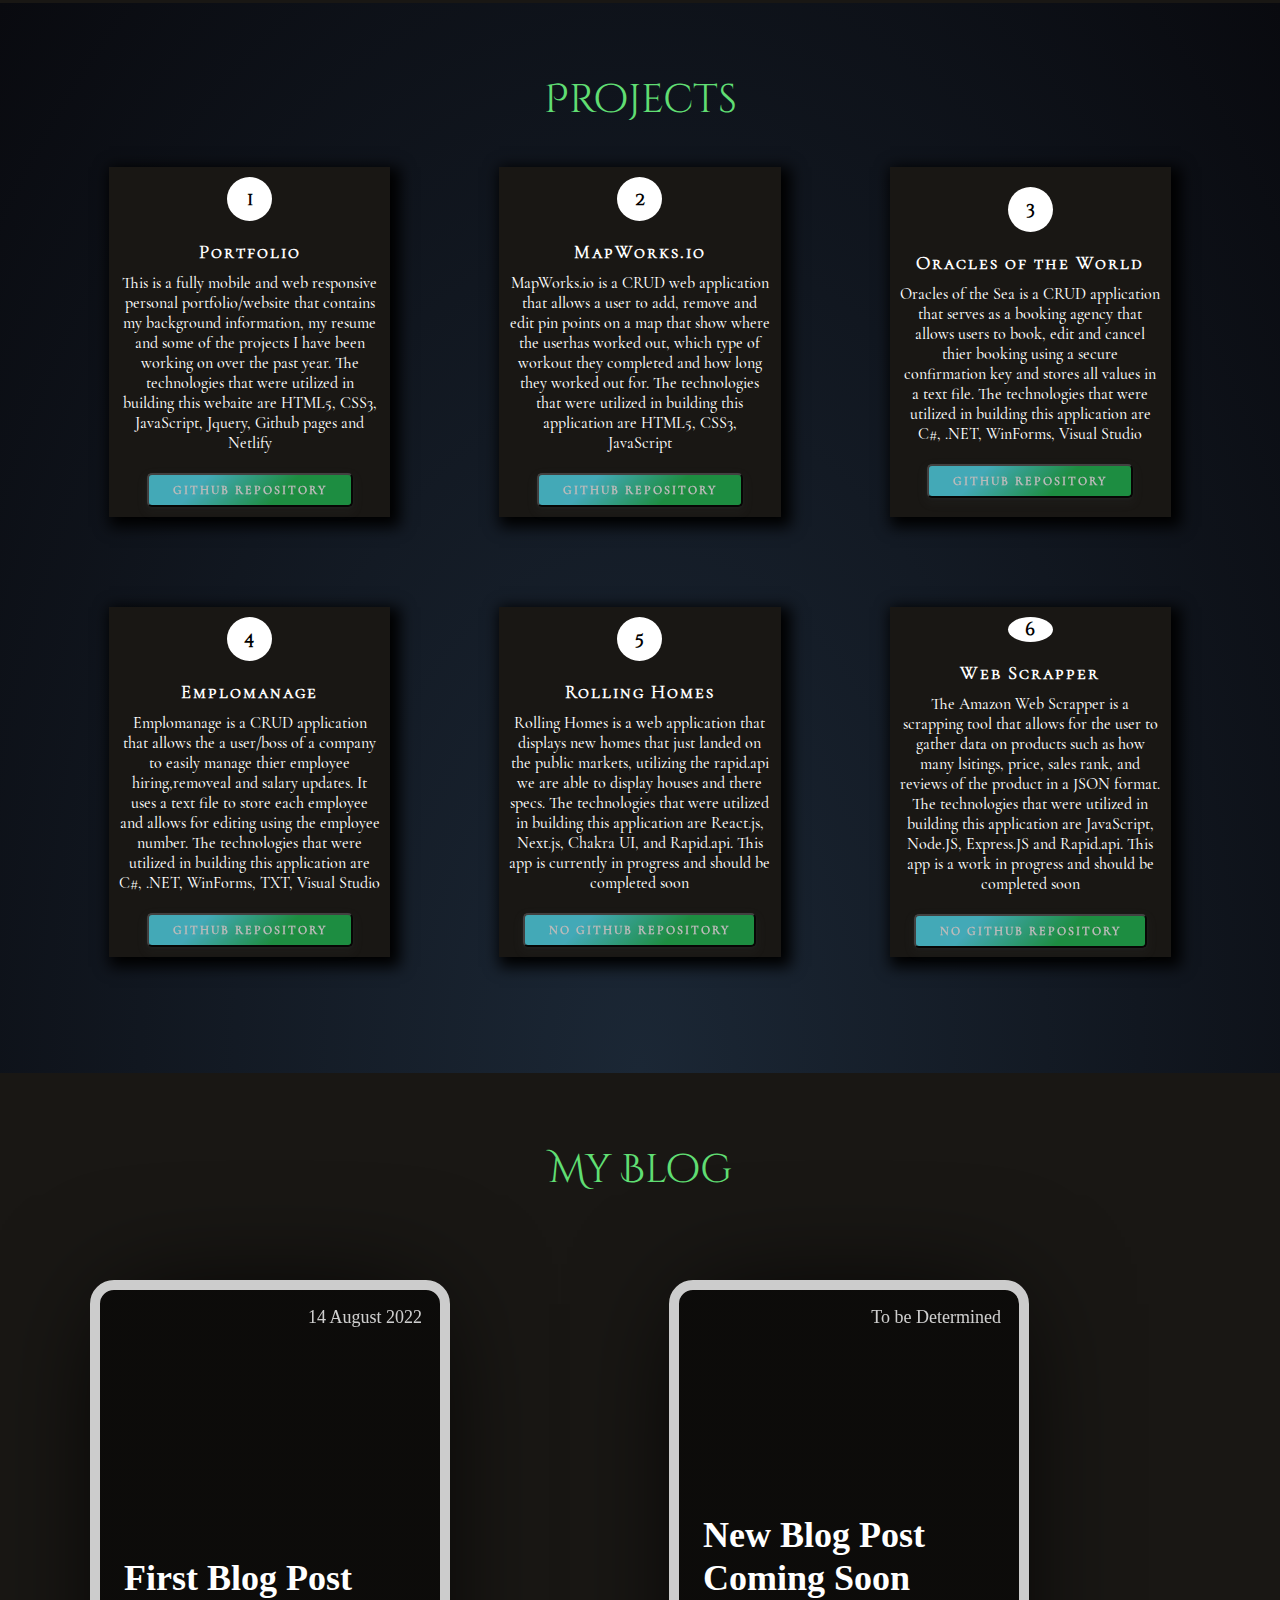
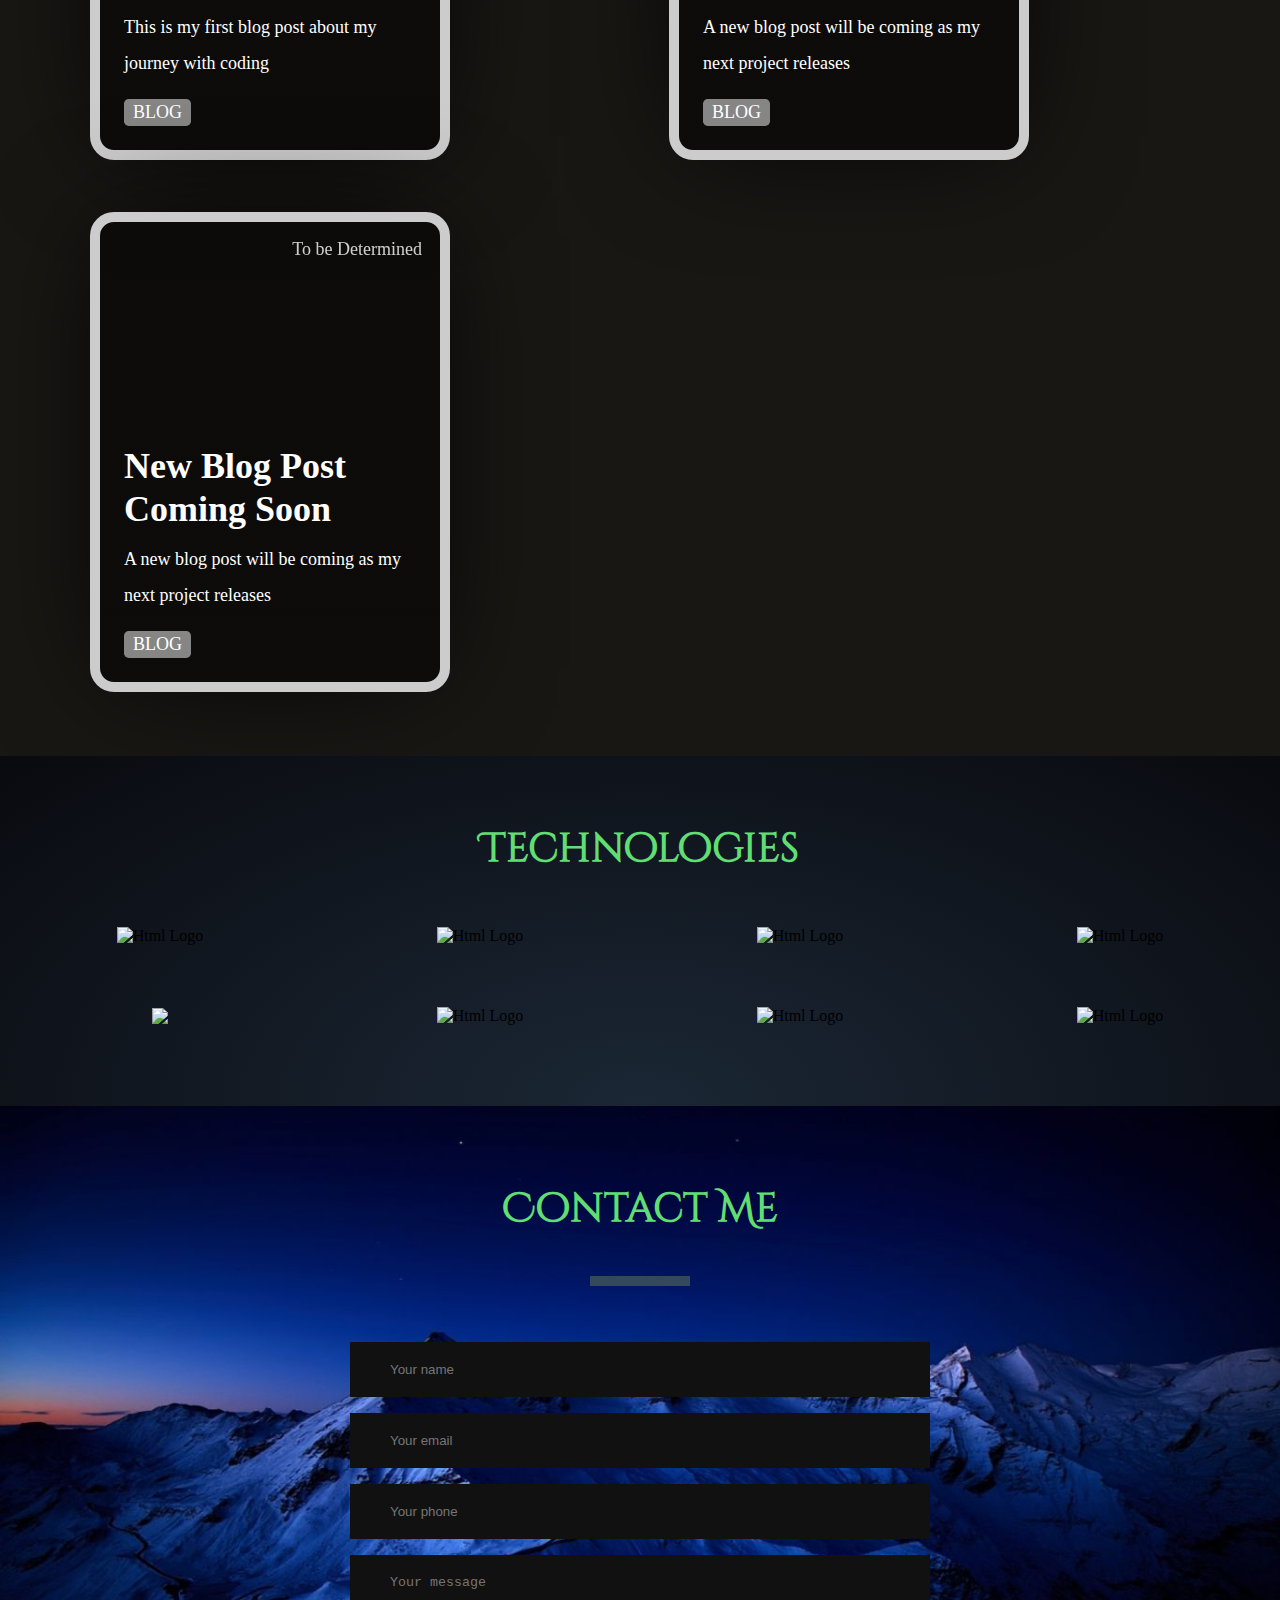
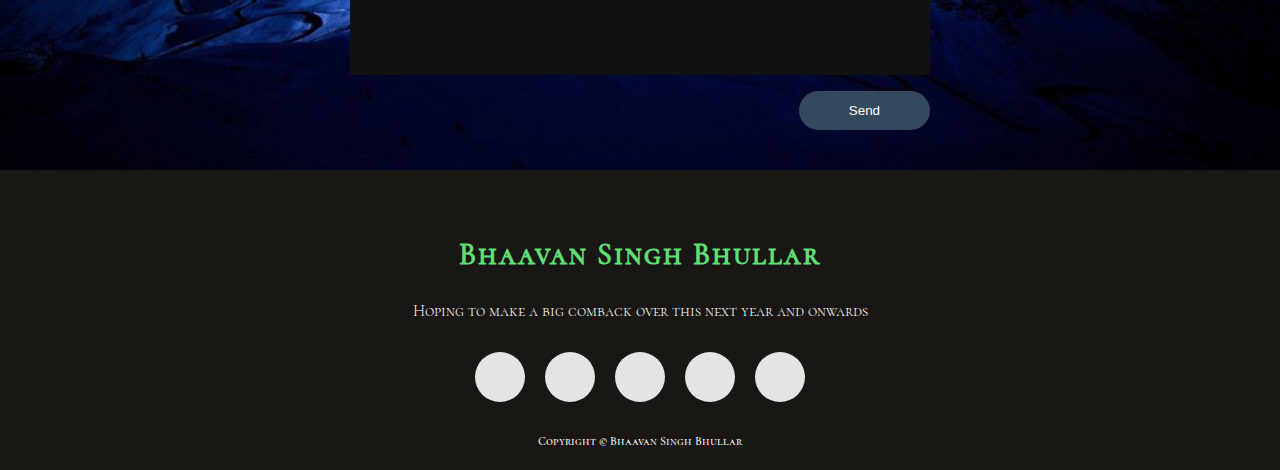
==== commit 5c2235a7: "Update index.html" ====
--- a/index.html
+++ b/index.html
@@ -32,7 +32,7 @@
                     <p>Hi Everyone</p>
                     <p>I'm Bhaavan</p>
                     <p>Have a look around my website</p>
-                    <a href=https://drive.google.com/file/d/1rZGfFxU4ohgV0xlndRjySLVI4hLaweeU/view?usp=sharing target="_blank"><button class="resume-button">Download Resume</button></a>
+                    <a href=https://drive.google.com/file/d/1ojHFMjIbDFG9nZ6sQ966K33IerAdOZKR/view?usp=sharing target="_blank"><button class="resume-button">Download Resume</button></a>
                     <a href="https://www.linkedin.com/in/bhaavan-bhullar/" target="_blank"><button class="ecommerce">Visit My Linkedin</button></a>
                     <script type="text/javascript">
                         const buttons = document.querySelectorAll('ecommerce');
@@ -73,8 +73,8 @@
                     <div class="about-me-text">
                         <p class="about-me-heading">About Me</p>
                         <p class="about-me-subheading">Frontend/Backend Developer</p>
-                        <p class="about-me-text">My name is Bhaavan Bhullar and I am an 19-year-old student at McMaster University, studying Computer Science with a minor in Finance. I am continually working on new initiatives and projects to better understand my self the society around me. Currently working on developing my skills in the front and backend side of development through various languages and projects. I am also currently part of the DeGroote Financial Investment Council as a analyst on the resouces team, that deals with metals and mining stocks in particular. </p>
-                        <p class="about-me-2">I am a hands-on, team-oriented, problem-solving student in the eCommerce world for over 2 years, helping develop new marketing strategies, pushing online sales, processing shipments, and managing new employees while expanding my skill set working with suppliers and technologies used to take the company to the next level.I am also the Co-Founder and president of a health Initiative focused on providing students at Bishop Ryan Highschool with the necessary resources and information to support themselves during Covid-19. </p>
+                        <p class="about-me-text">My name is Bhaavan Bhullar and I am a 20-year-old student at McMaster University, studying Finance and Computer Science. I am continually working on new initiatives and projects to better understand myself and the society around me. I am currently working on developing my skills in the front and backend side of development through various languages and projects, recently I just completed building a ChatGPT-based AI resume builder that is now available for download on the Apple App Store and Google Playstore. I am also currently part of the DeGroote Financial Investment Council as a Senior analyst on the resources team, which deals with metals and mining stocks in particular. </p>
+                        <p class="about-me-2">As for my work experience, I have completed a summer internship as an analytics software developer at RBC Wealth Management where I utilized Python, SQL, Plotly, Dash, Selenium and Javascript to solve various problems my team was dealing with. I am also going to be joining TD Securities next summer as a Global Markets Summer Associate within Sales and Trading. I have also co-founded a health Initiative focused on providing students at Bishop Ryan High School with the necessary resources and information to support themselves during Covid-19. </p>
                     </div>
                 </div>
             </div>
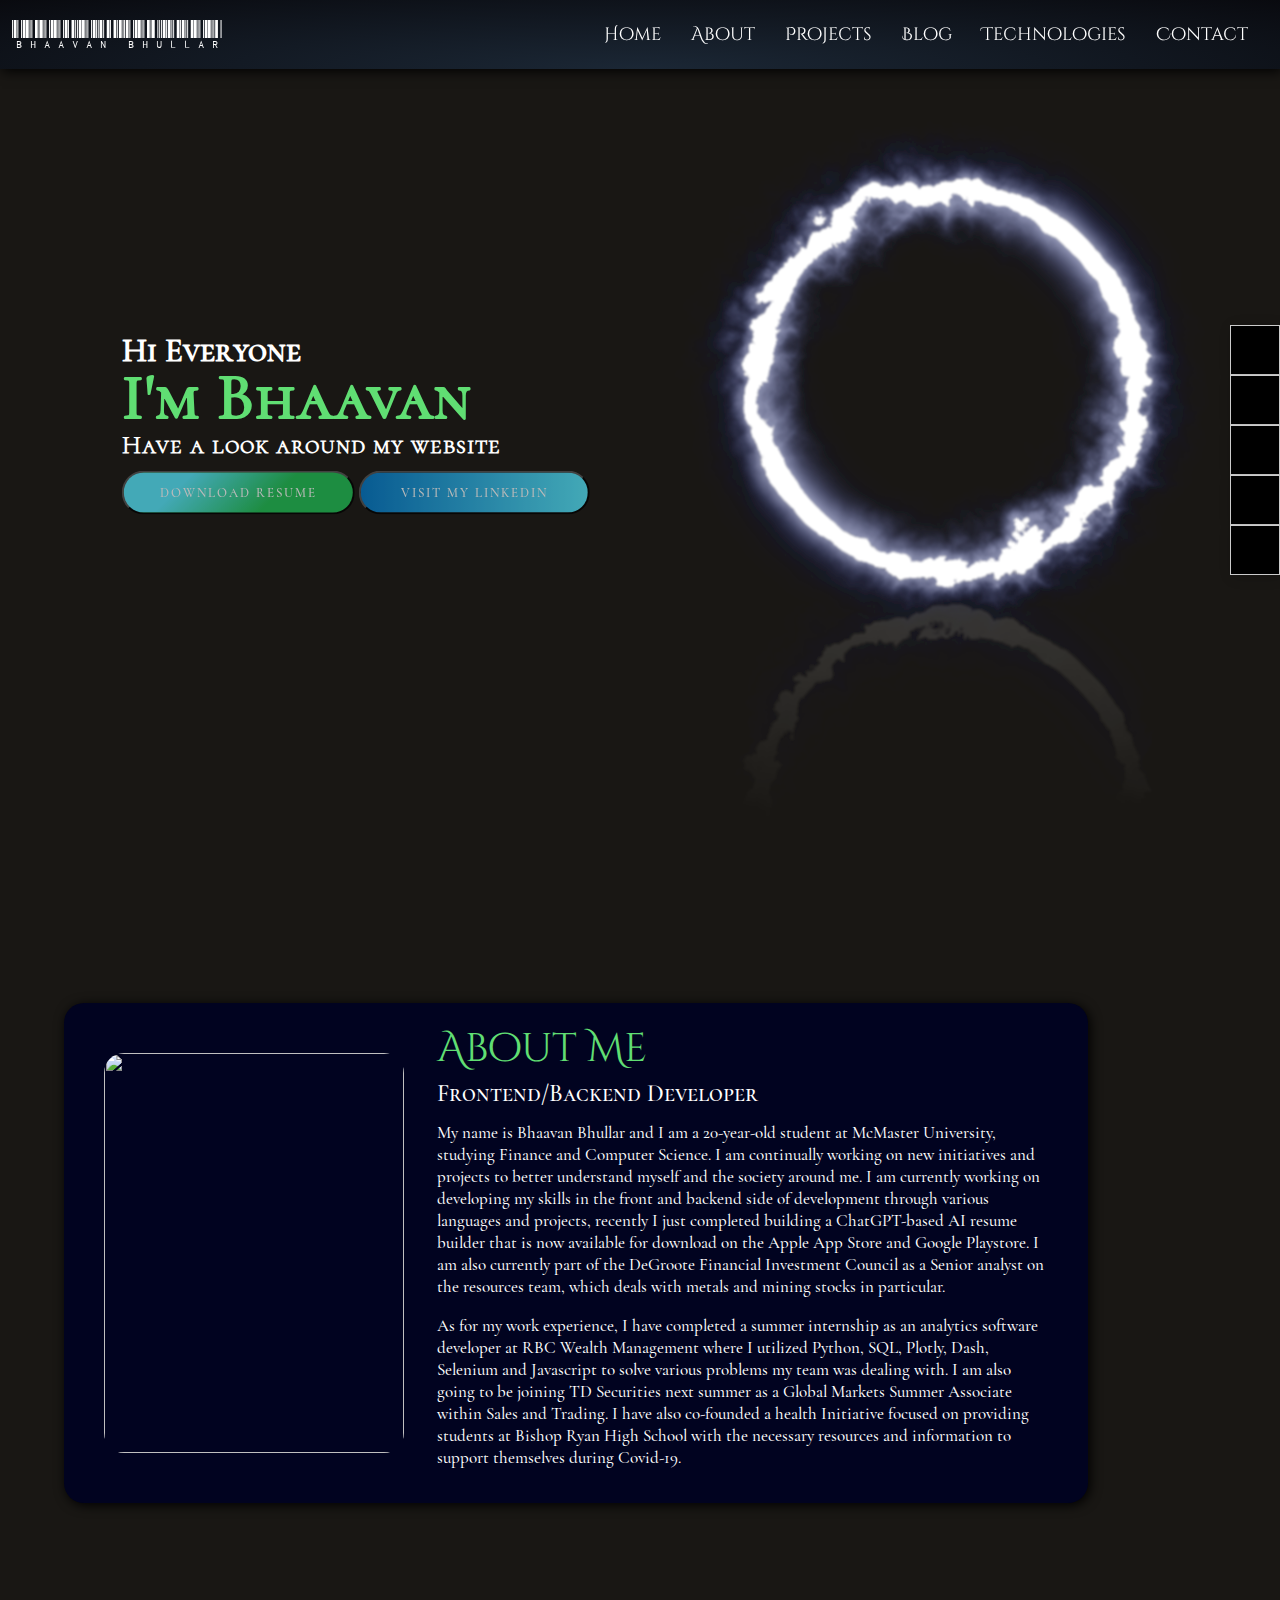
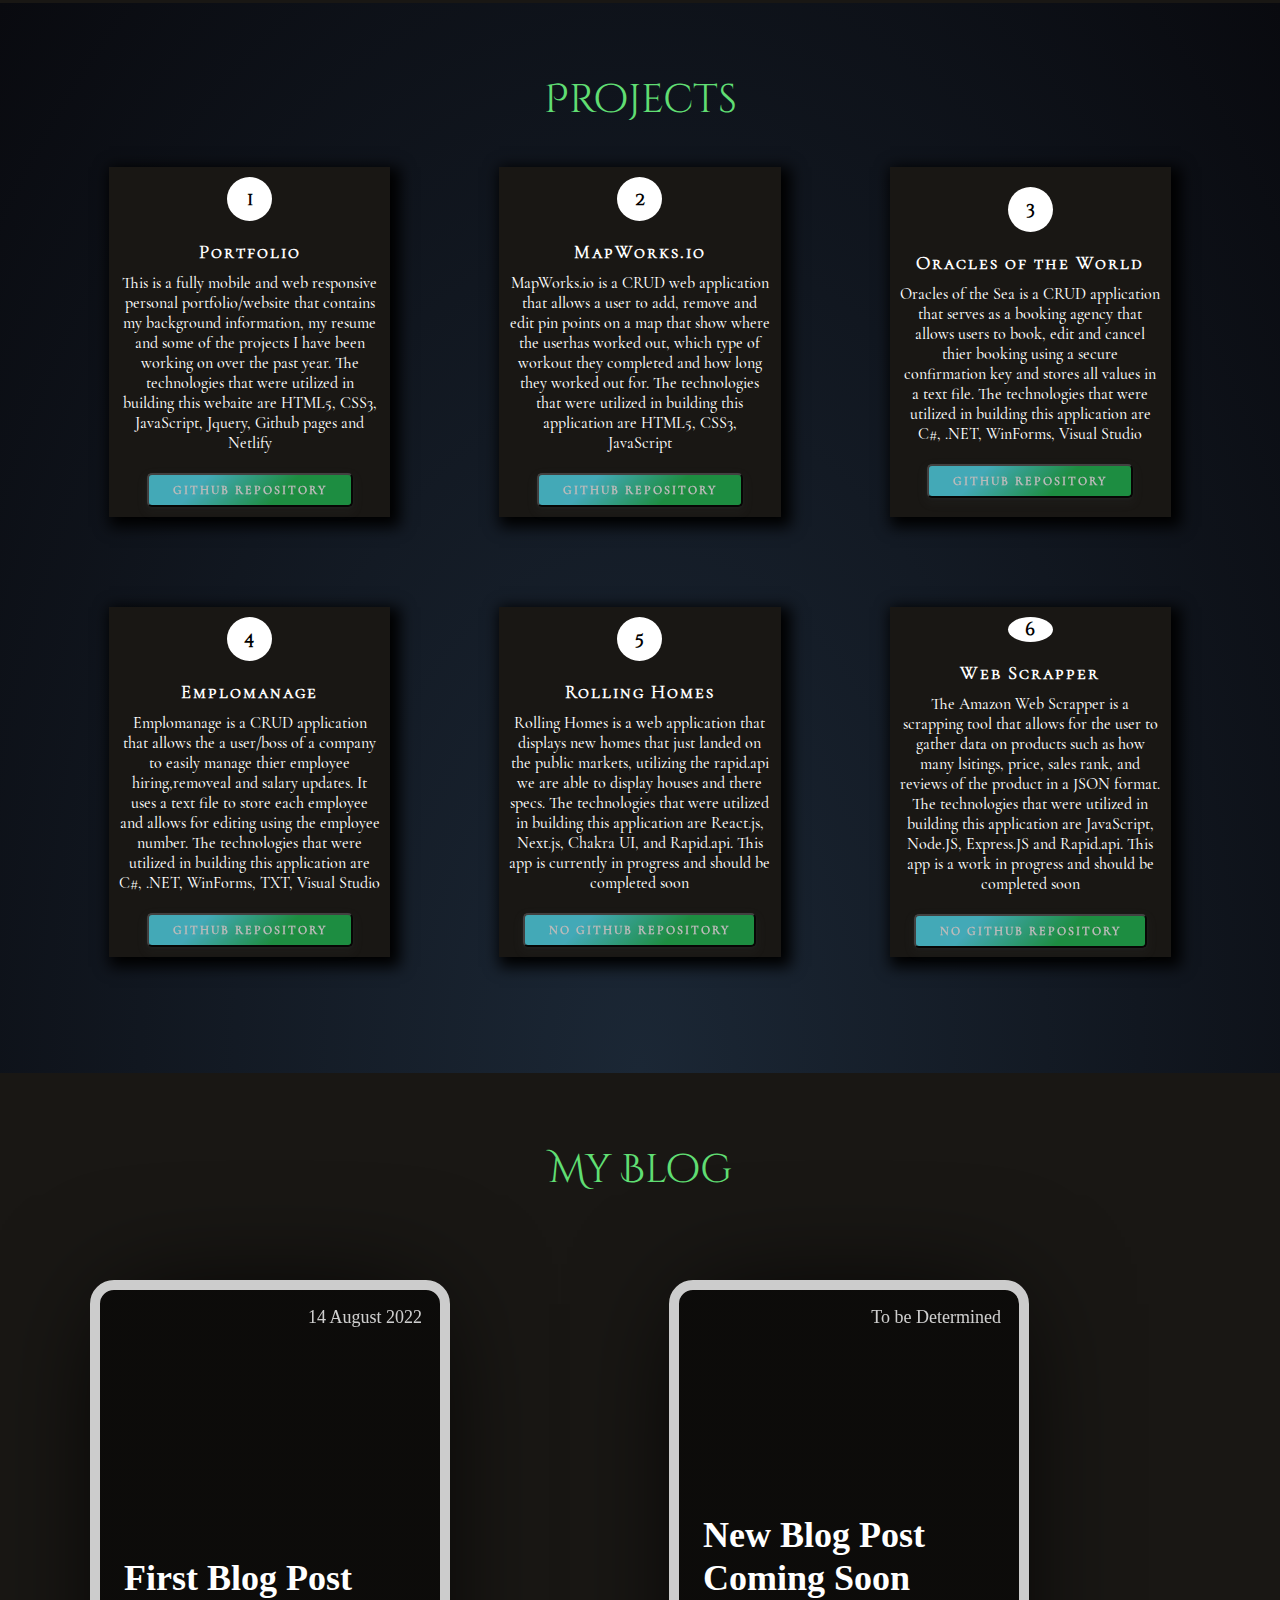
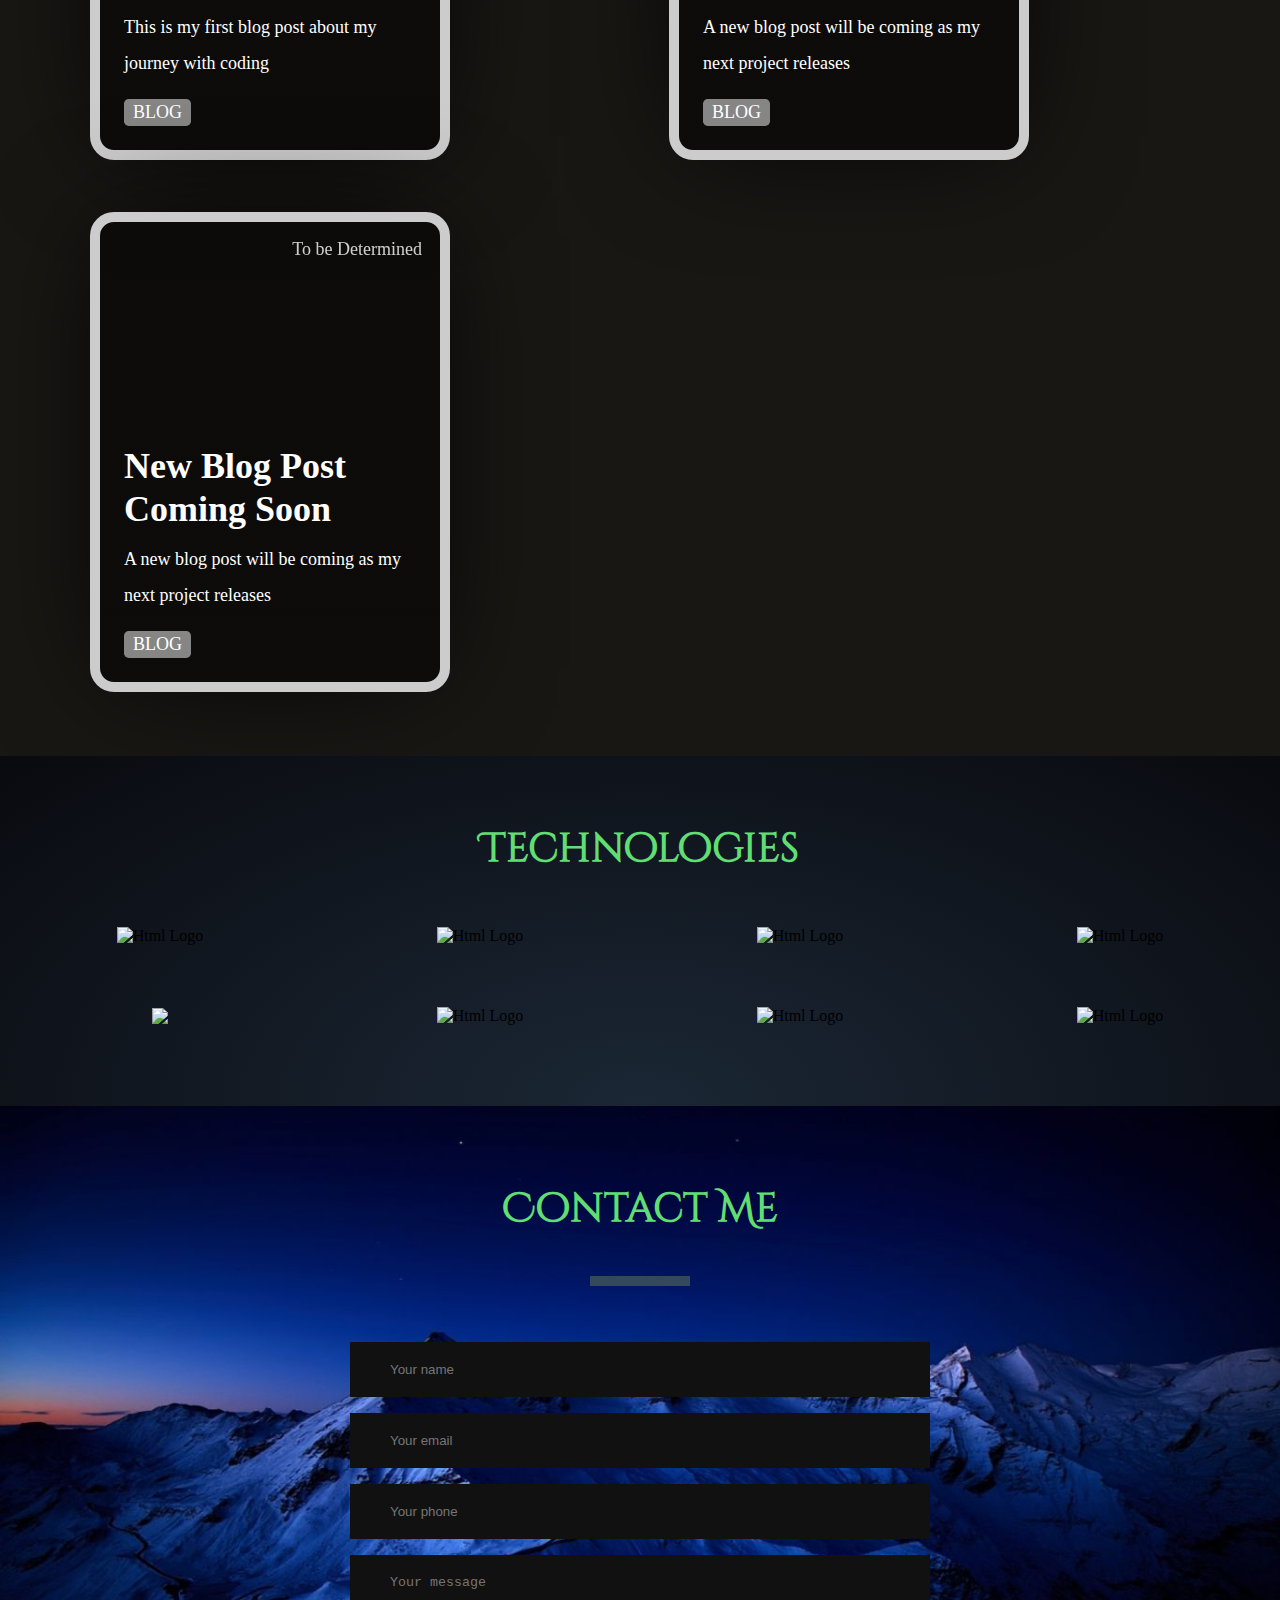
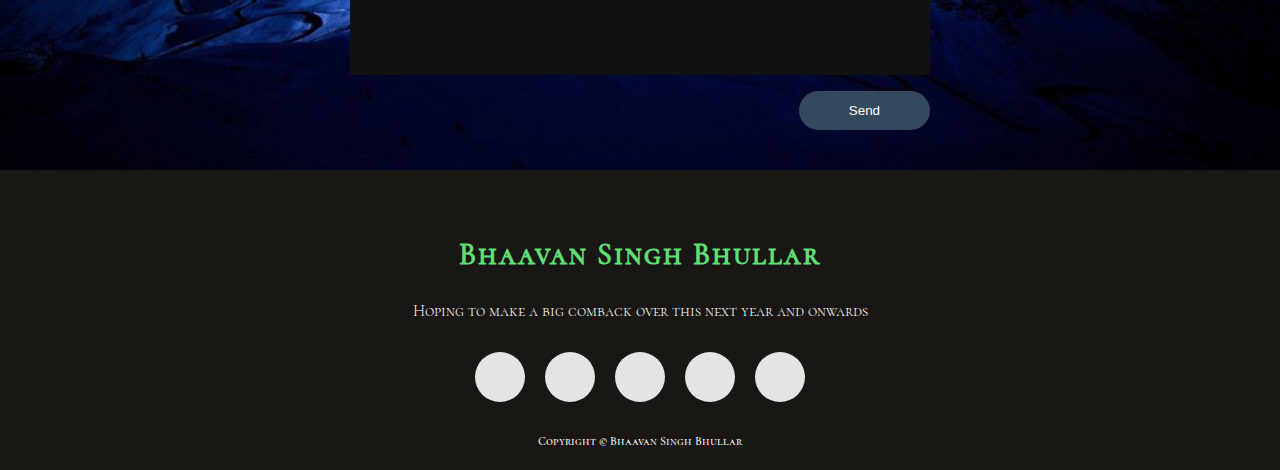
==== commit b22bceb8: "Update index.html" ====
--- a/index.html
+++ b/index.html
@@ -69,7 +69,7 @@
             <div id="aboutme2">
             <div id="aboutme" class="about-me-background">
                 <div class="about-me-container">
-                    <img class="personal-picture" src="pictures/About_Me_Picture.JPG">
+                    <img class="personal-picture" src="pictures/IMG_2964.JPG">
                     <div class="about-me-text">
                         <p class="about-me-heading">About Me</p>
                         <p class="about-me-subheading">Frontend/Backend Developer</p>
